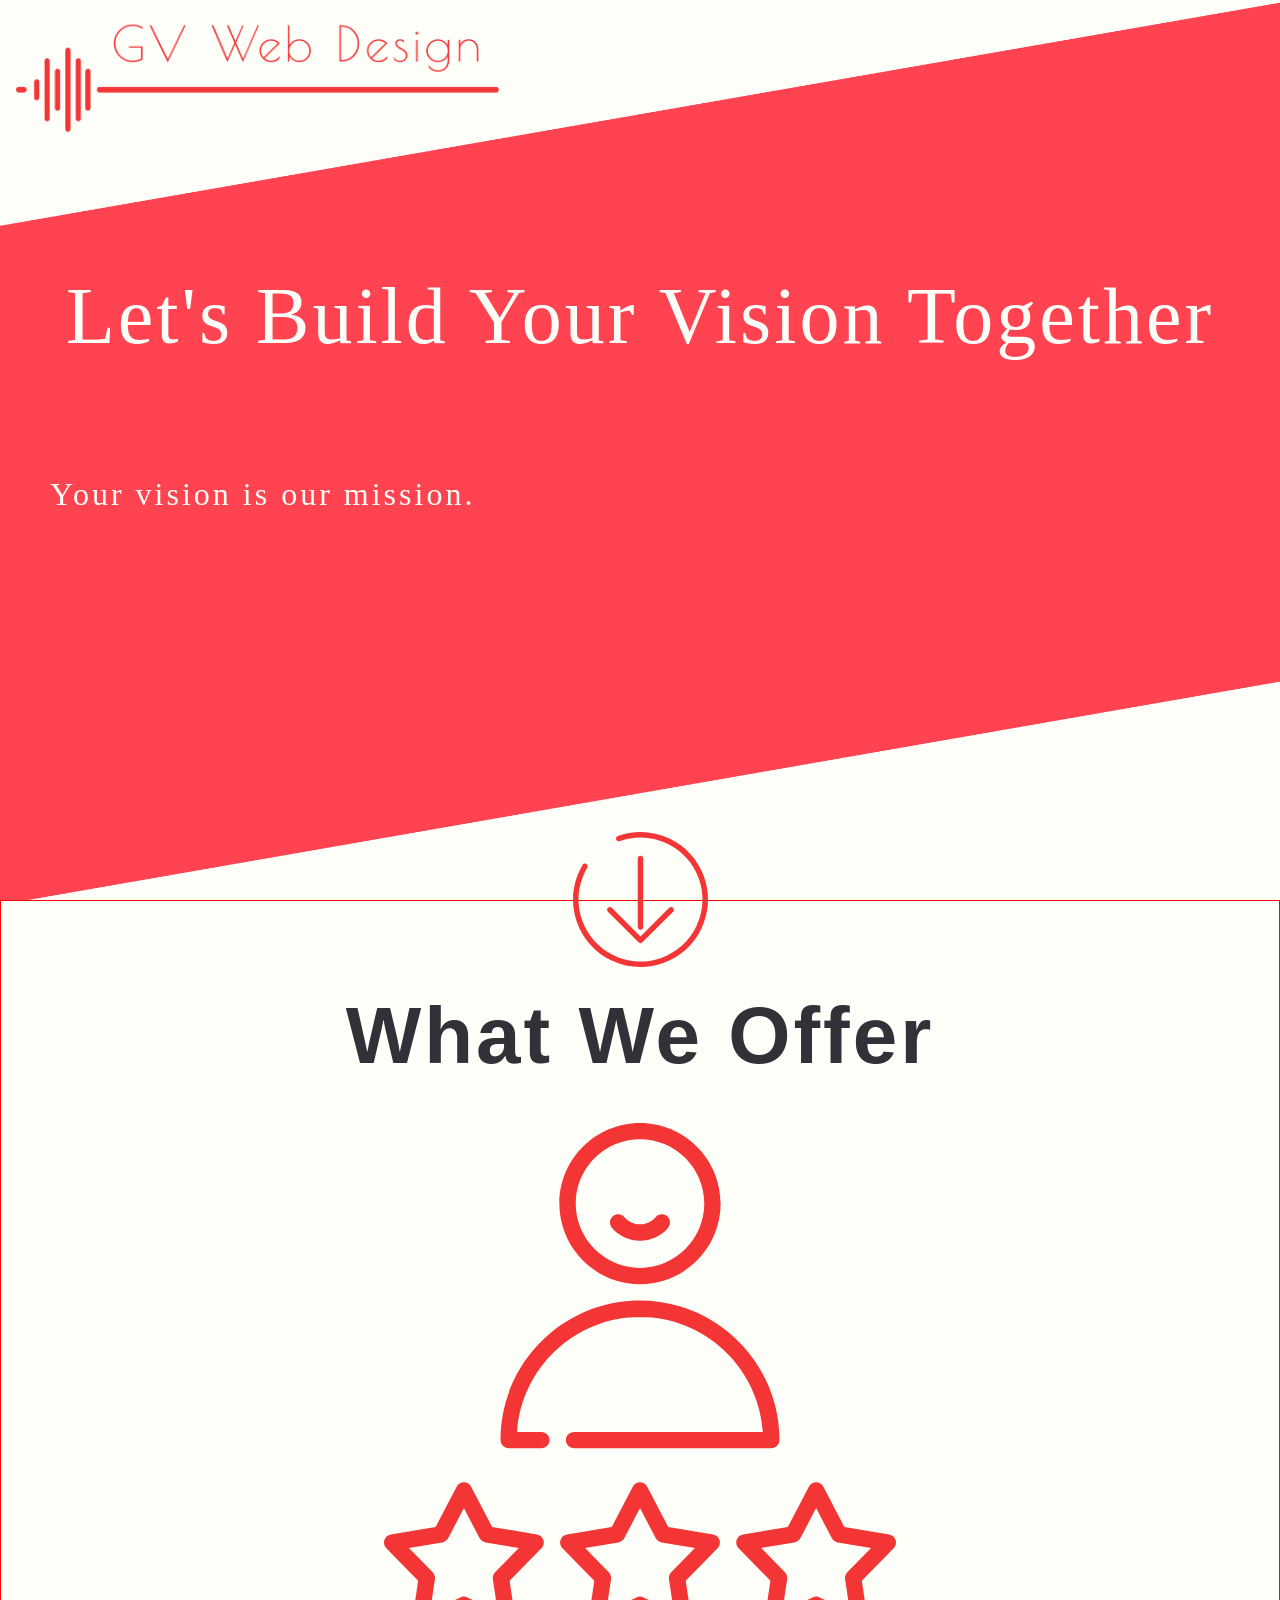
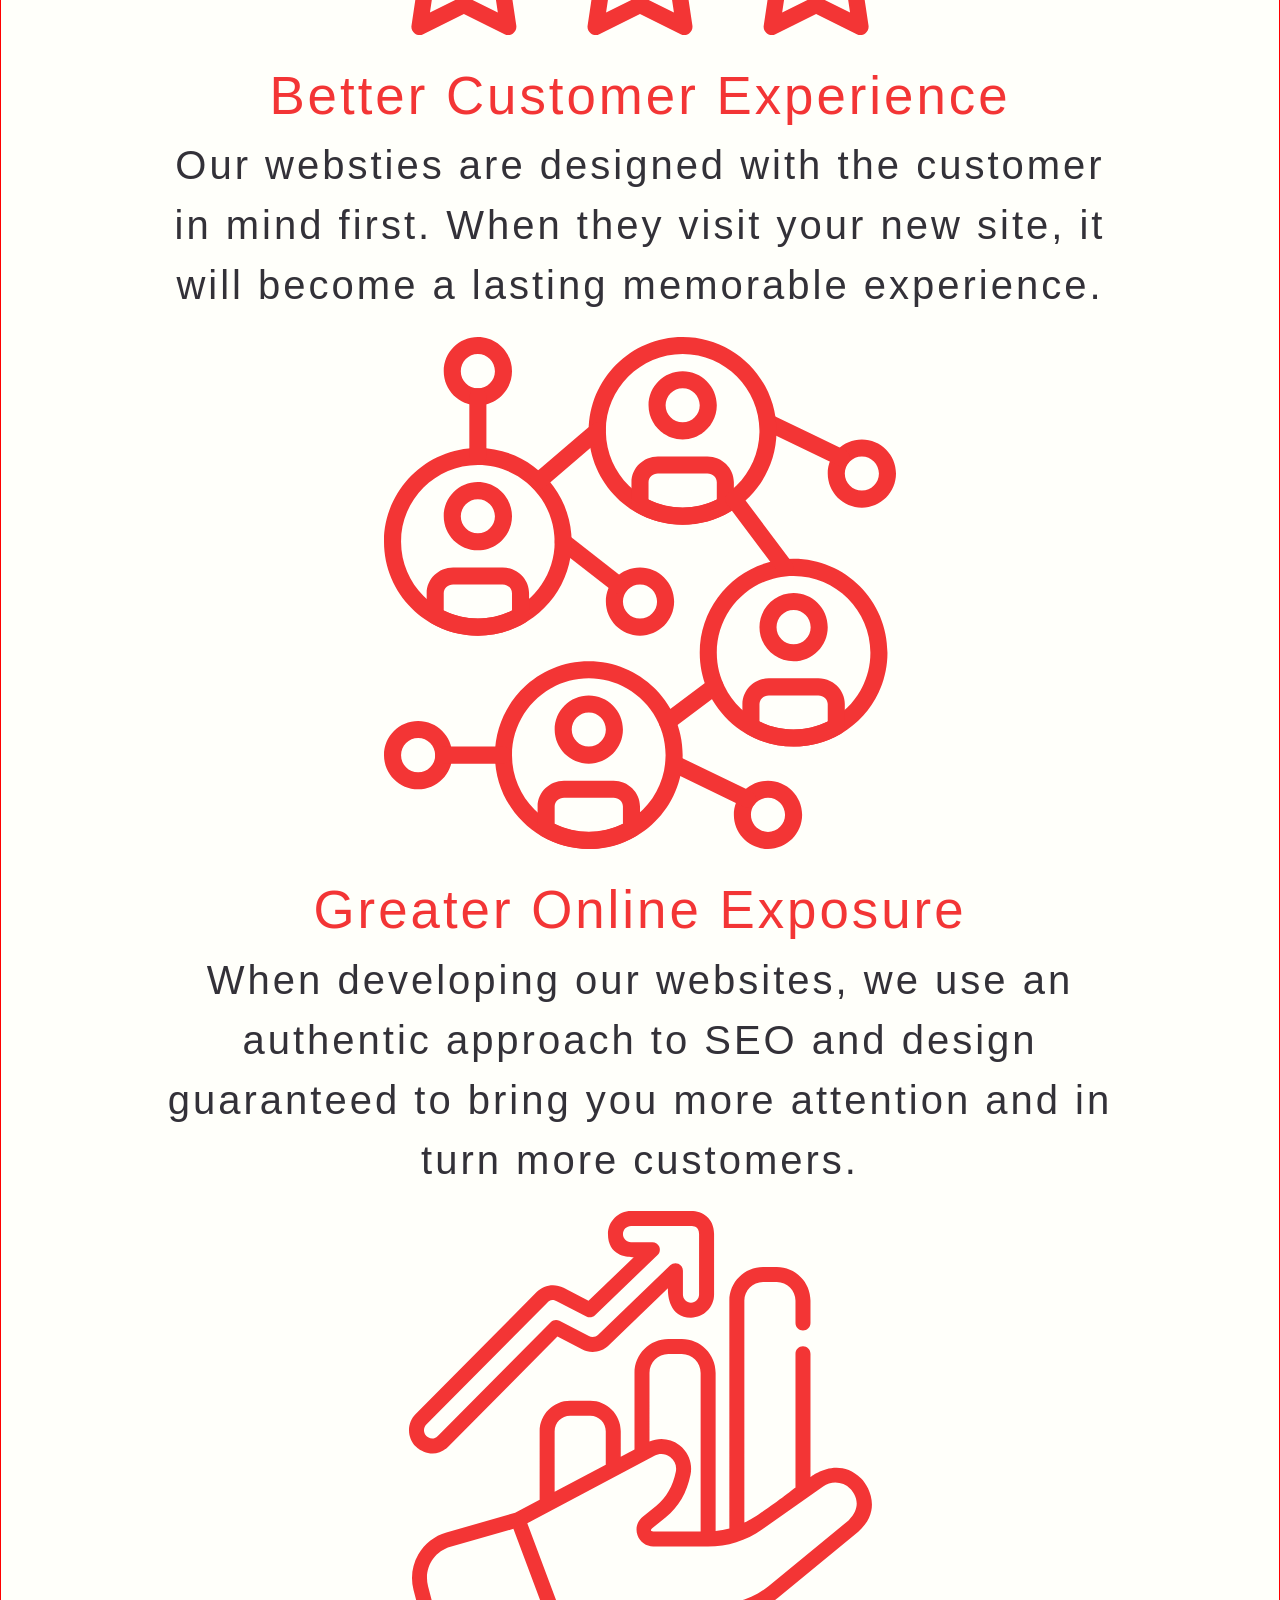
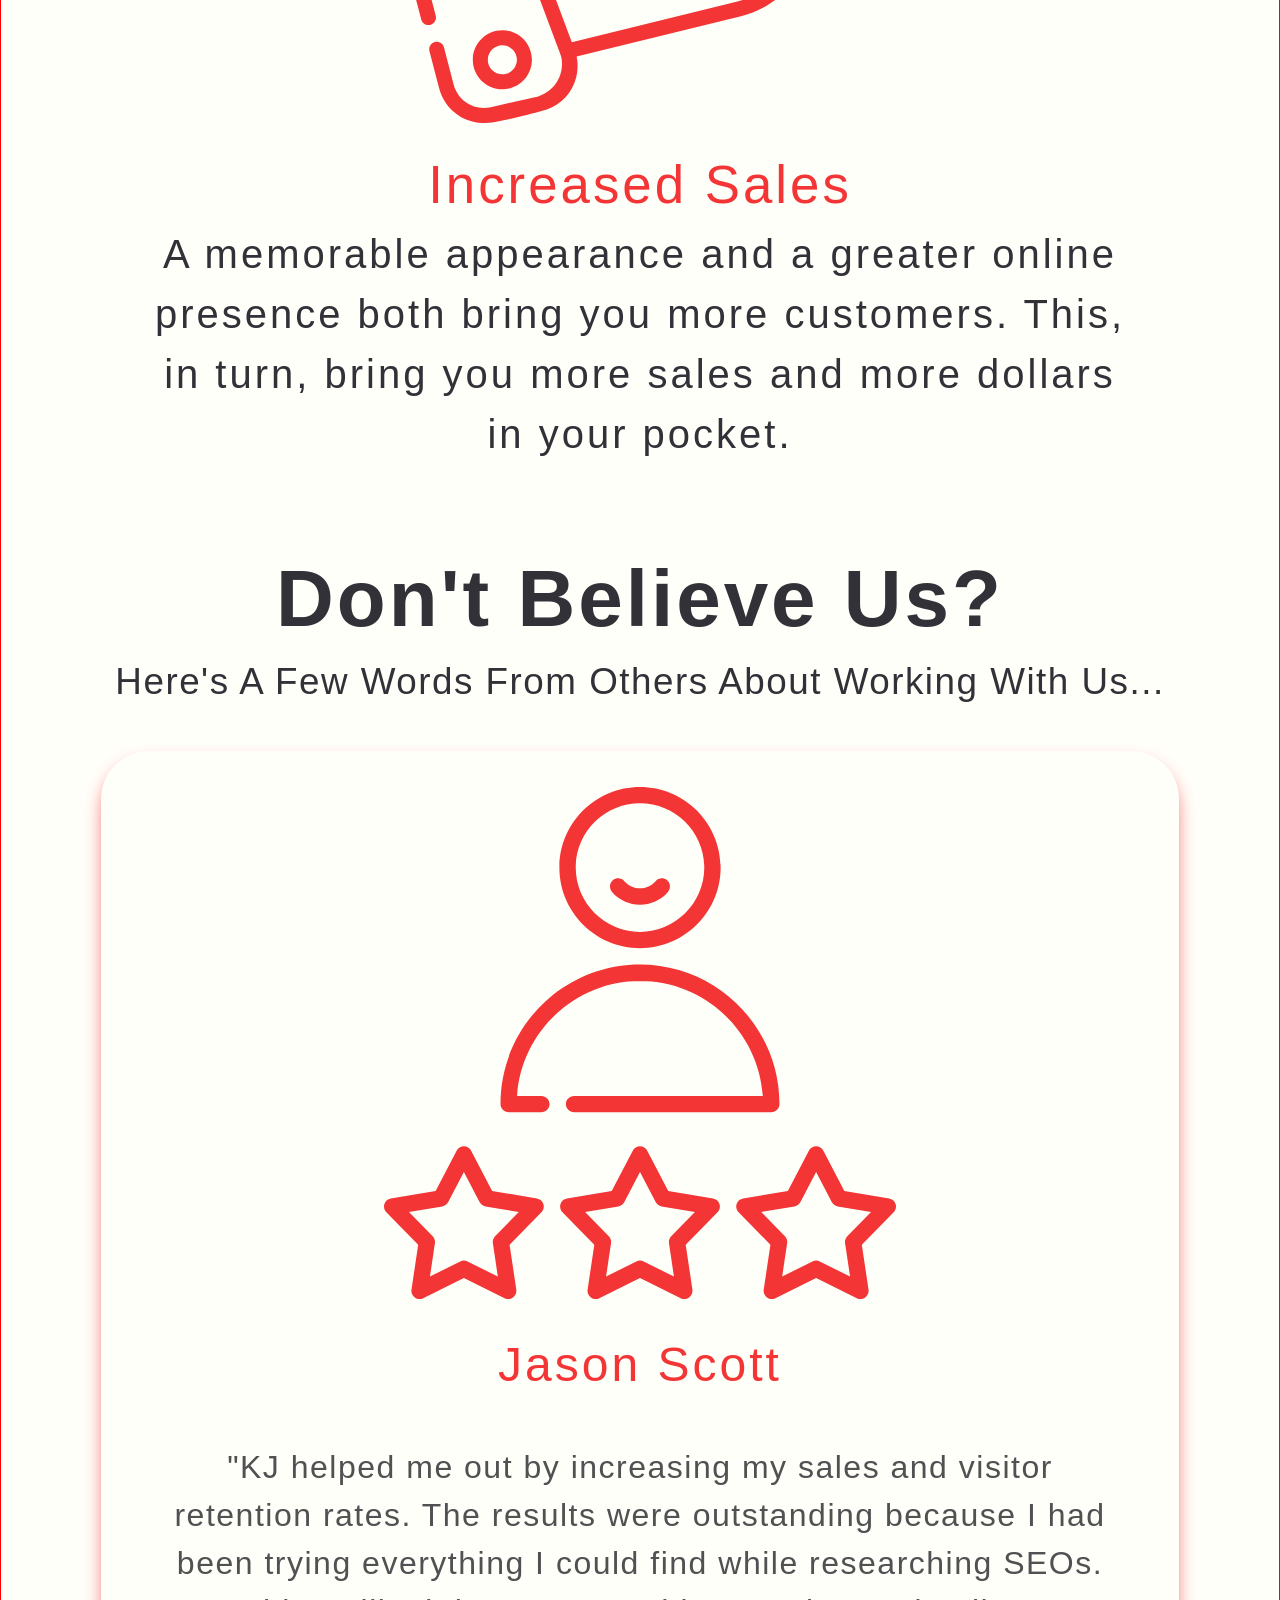
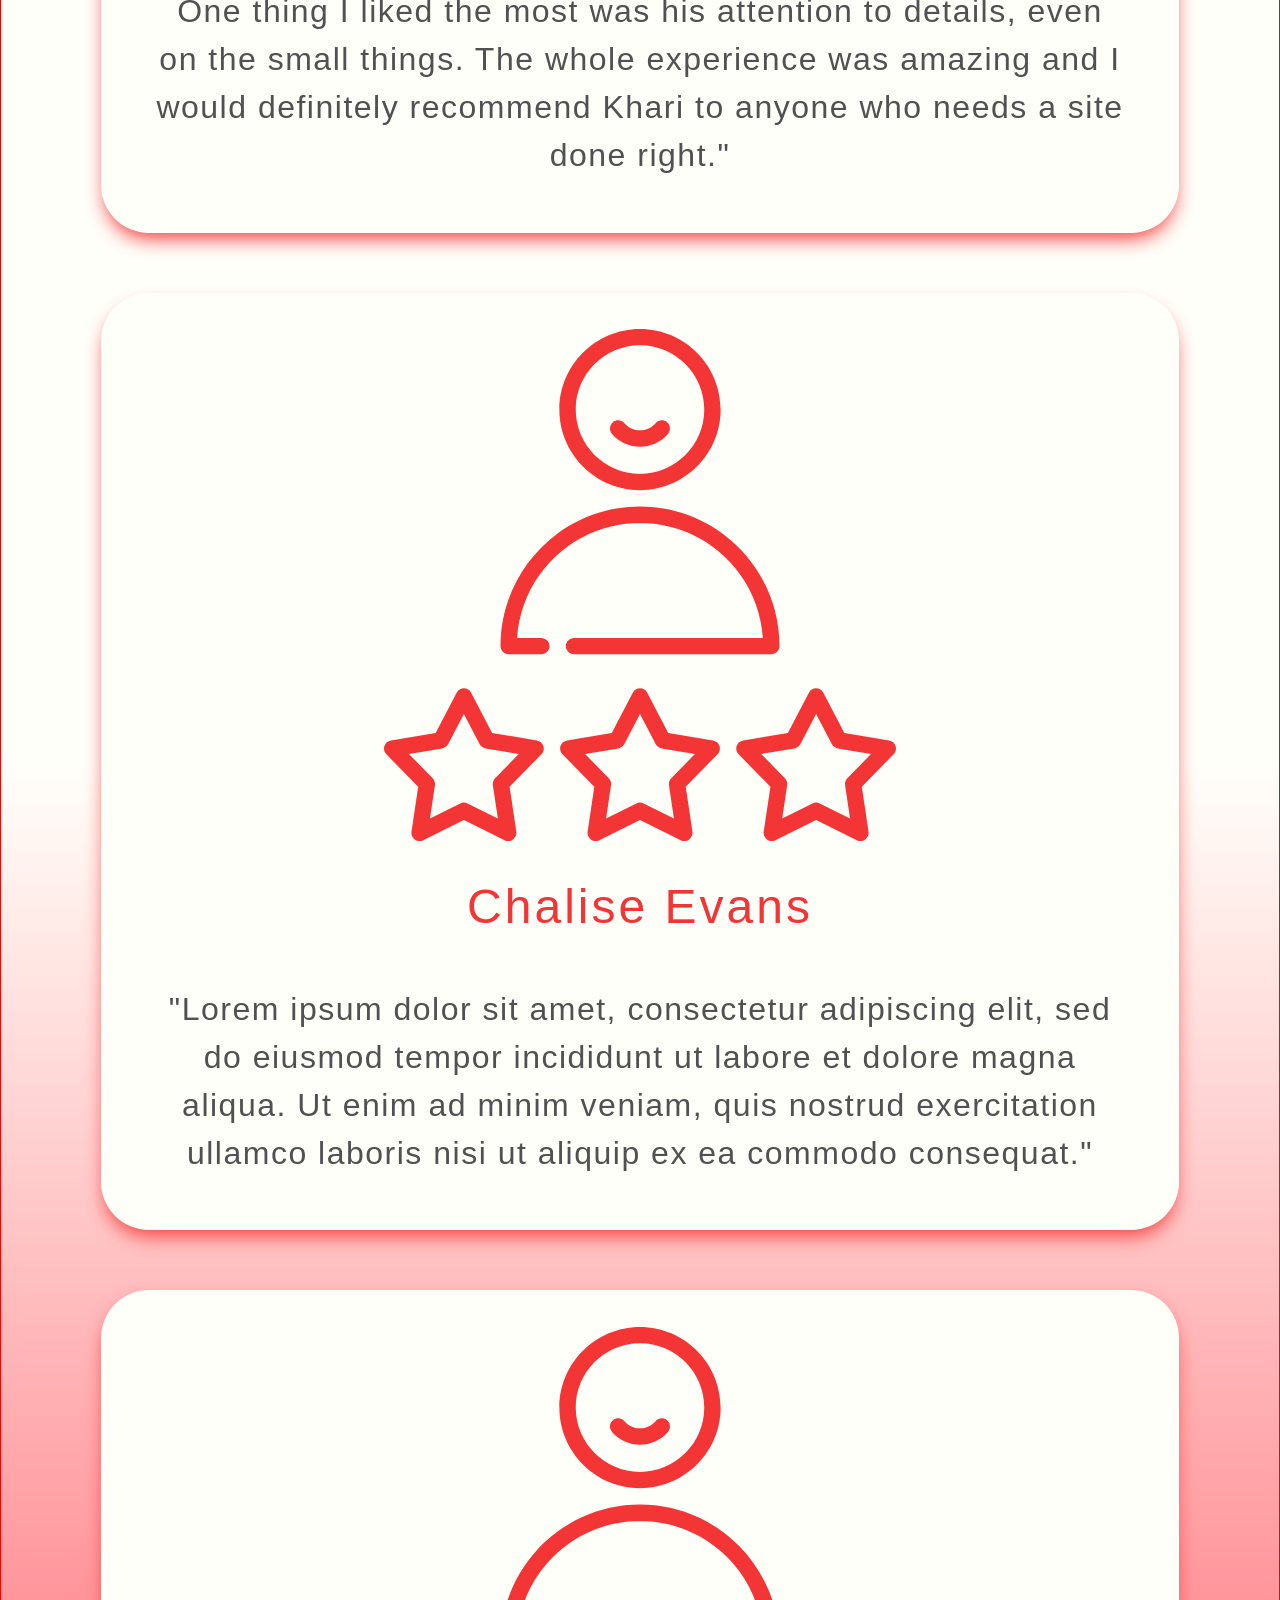
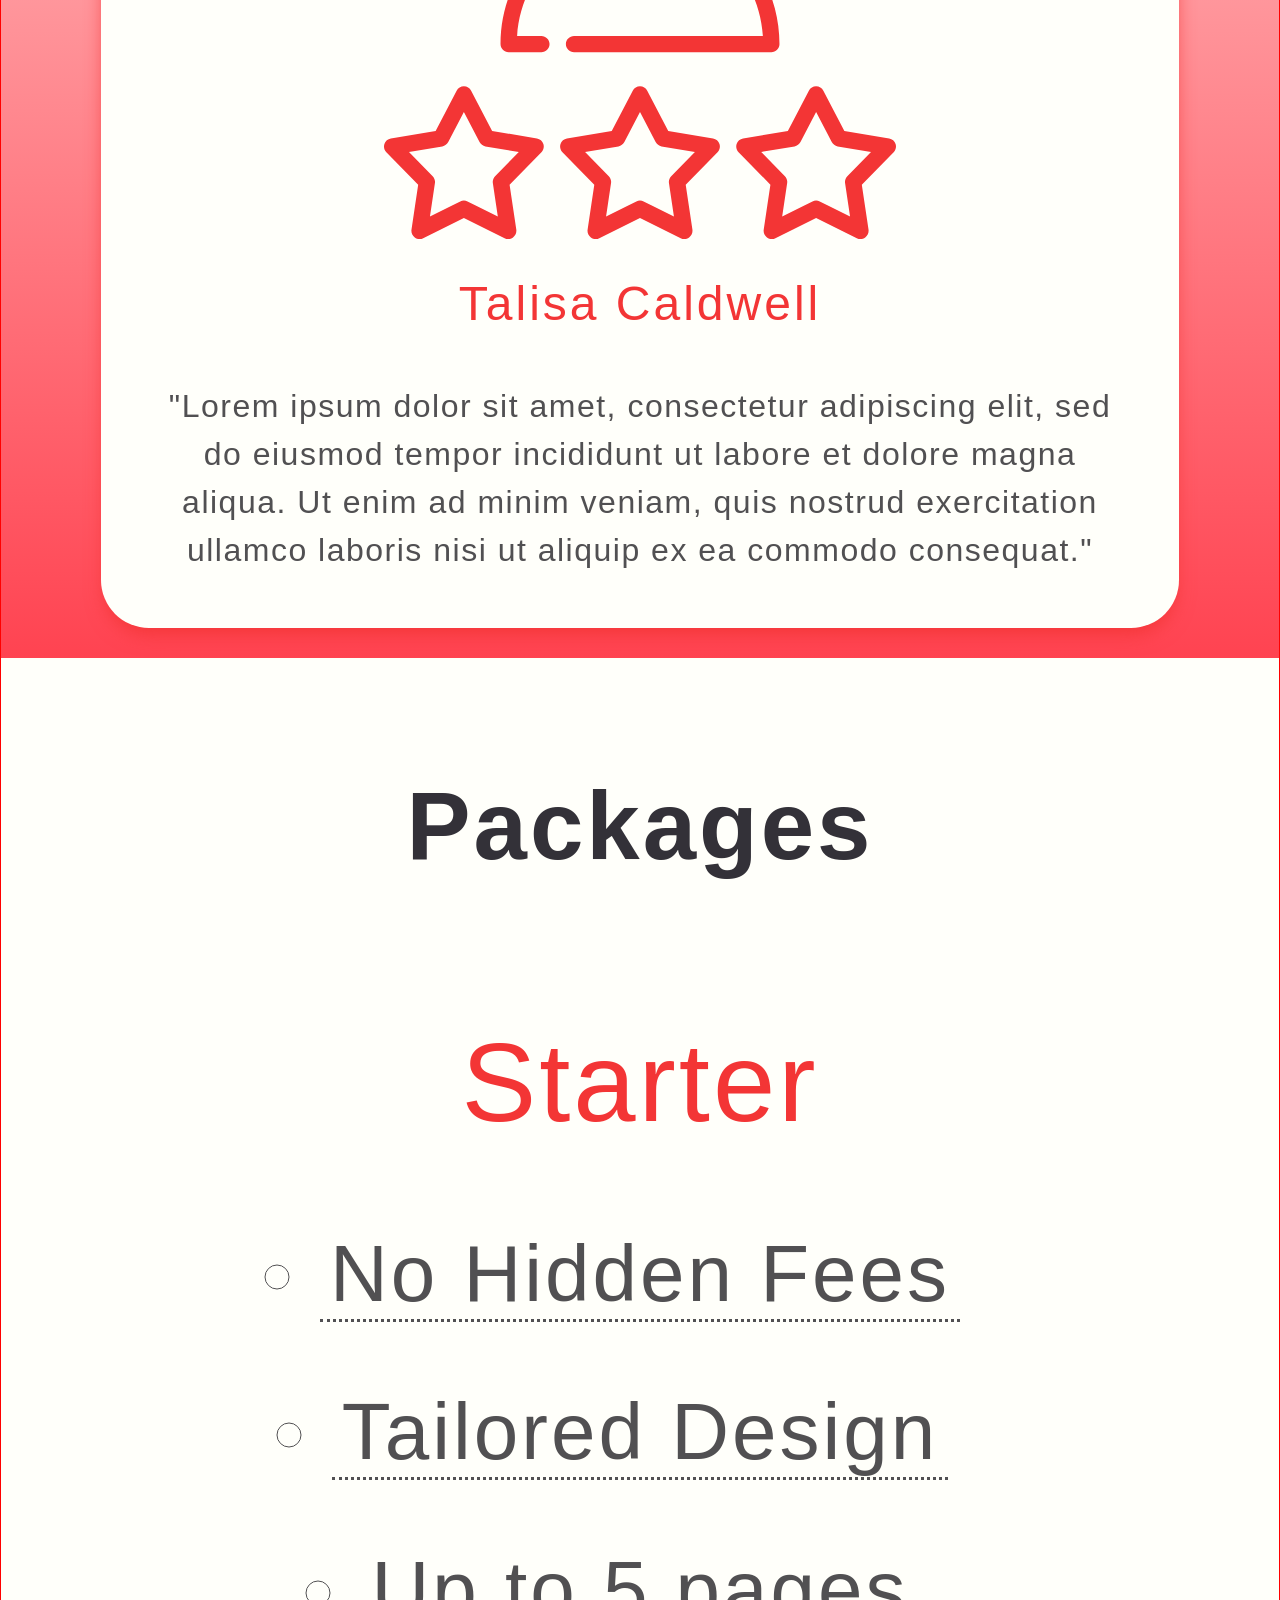
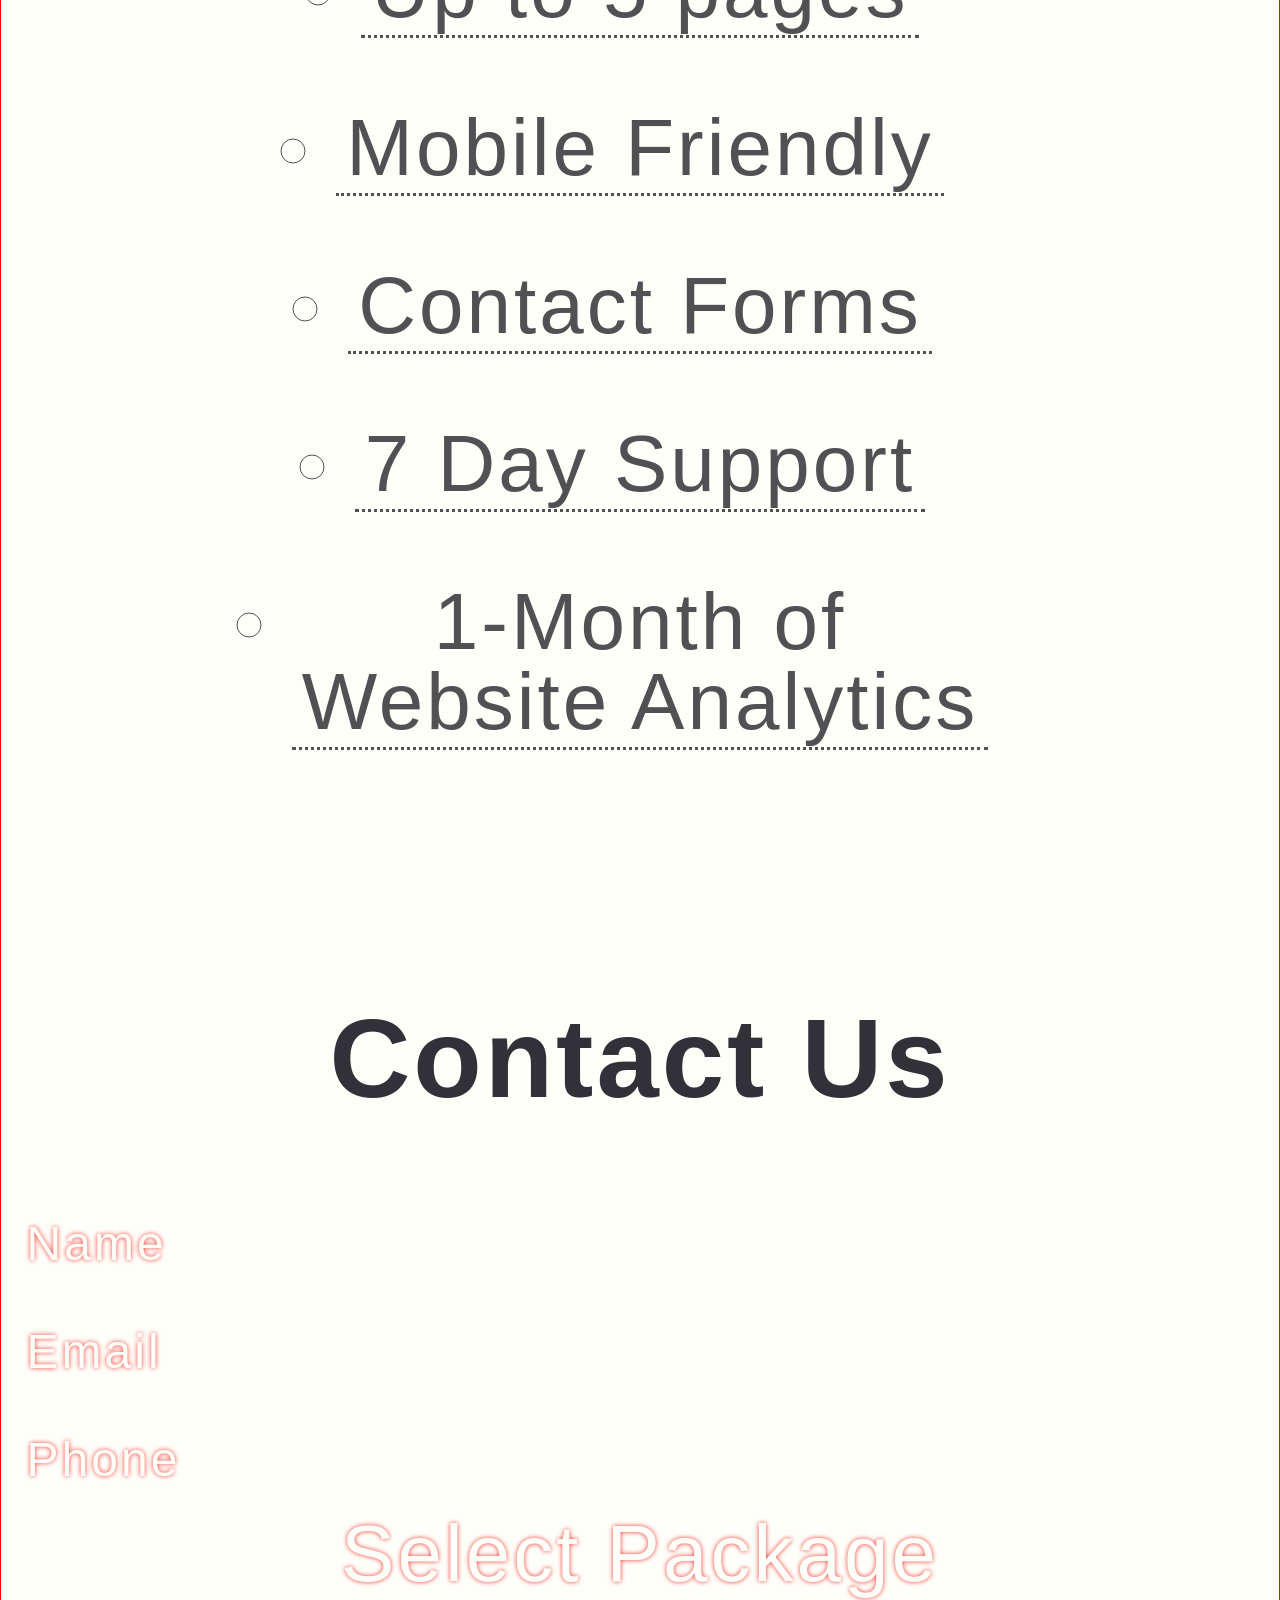
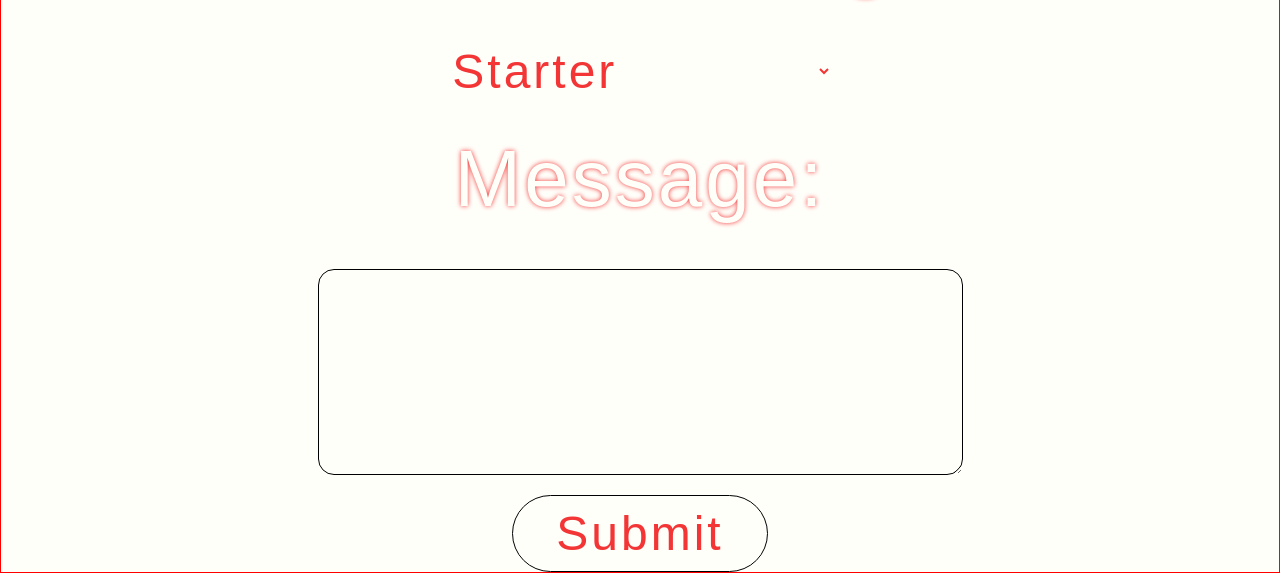
==== index.html @ e4403555 "initial commit" ====
<!DOCTYPE html>
<html lang="en">
<head>
    <meta charset="UTF-8">
    <meta name="viewport" content="width=device-width, initial-scale=1.0">
    <meta http-equiv="X-UA-Compatible" content="ie=edge">
    <title>GV Web Design</title>
    <link href="style/reset.css" rel="stylesheet">
    <link href="style/style.css" rel="stylesheet">
    <link href="style/media.css" rel="stylesheet">
</head>
<body>
    

    <header>
        <div id="banner">
            <img id="logo" src="img/logo_transparent.png">
            <h1 class="typewriter header">Let's Build Your Vision Together</h1>
            <p class="tagline">Your vision is our mission.</p>
            <img class="arrow" src="img/next-page.svg">
        </div>

        
    </header>

    <main>
        <div id="home">
            <h3 class="questions">What We Offer</h3>

            <div class='offers'>
                <p class='title'>Better Customer Experience</p>
                <p class='description'>Our websties are designed with the customer in mind first. 
                    When they visit your new site, it will become a lasting memorable experience.
                </p>
                <img src='img/customer.svg' alt="A better customer experience becomes a mnemorable event" title="customer experience">
            </div>

            <div class='offers'>
                <p class='title'>Greater Online Exposure</p>
                <p class='description'>When developing our websites, we use an authentic approach to SEO and design 
                    guaranteed to bring you more attention and in turn more customers.
                </p>
                <img src='img/network.svg' alt="A better website means a greater online presence allowing you to be found" title="online presence">
            </div>

            <div class='offers'>
                <p class='title'>Increased Sales</p>
                <p class='description'>A memorable appearance and a greater online presence both bring you more customers.
                    This, in turn, bring you more sales and more dollars in your pocket.
                </p>
                <img src='img/sales.svg' alt="better customer experience becomes a mnemorable event" title="customer experience">
            </div>
        </div>

        <div id="testimonials">
            <h3 class="belief">Don't Believe Us?</h3>
            <p class="look">Here's a few words from others about working with us...</p>

            <div class='testimonial'>
                <p class='name'>Jason Scott</p>
                <blockquote cite ="GVTalent.com">
                    "KJ helped me out by increasing my sales and visitor retention rates. 
                    The results were outstanding because I had been trying everything I could find while researching SEOs. 
                    One thing I liked the most was his attention to details, even on the small things. 
                    The whole experience was amazing and I would definitely recommend Khari to anyone who needs a site done right."
                </blockquote>
                <img src='img/customer.svg' alt="Jason Scott, Owner and CEO of GV Talent" title="customer experience">
            </div>

            <div class='testimonial'>
                <p class='name'>Chalise Evans</p>
                <blockquote cite ="">
                    "Lorem ipsum dolor sit amet, consectetur adipiscing elit, sed do eiusmod tempor incididunt ut 
                    labore et dolore magna aliqua. Ut enim ad minim veniam, quis nostrud exercitation ullamco laboris nisi ut 
                    aliquip ex ea commodo consequat."
                </blockquote>
                <img src='img/customer.svg' alt="Jason Scott, Owner and CEO of GV Talent" title="customer experience">
            </div>

            <div class='testimonial'>
                <p class='name'>Talisa Caldwell</p>
                <blockquote cite ="">
                        "Lorem ipsum dolor sit amet, consectetur adipiscing elit, sed do eiusmod tempor incididunt ut 
                        labore et dolore magna aliqua. Ut enim ad minim veniam, quis nostrud exercitation ullamco laboris nisi ut 
                        aliquip ex ea commodo consequat."
                </blockquote>
                <img src='img/customer.svg' alt="" title="customer experience">
            </div>
        </div>

            <div id="pricing">
                <h3>Packages</h3>
                
                <div id="starter">
                    <p>Starter</p>
                    <ul class='packs'>
                        <li>No Hidden Fees</li>
                        <li>Tailored Design</li>
                        <li>Up to 5 pages</li>
                        <li>Mobile Friendly</li>
                        <li>Contact Forms</li>
                        <li>7 Day Support</li>
                        <li>1-Month of <BR> Website Analytics</li>
                    </ul>
                </div>

                <div id="intermediate">
                    <p>Intermediate</p>
                    <ul class='packs'>
                        <li>Starter +</li>
                        <li>SEO Stup</li>
                        <li>SSL Certificate</li>
                        <li>3 Pop-Up</li>
                        <li>Up to 10 pages</li>
                        <li>Booking Form</li>
                        <li>1-Month Support</li>
                        <li>3-Months of <BR> Website Analytics</li>
                    </ul>
                </div>

                <div id="advanced">
                    <p>Advanced</p>
                    <ul class='packs'>
                        <li>Starter +</li>
                        <li>Intermediate +</li>
                        <li>E-commerse Capabilities</li>
                        <li>Unlimited Pages</li>
                        <li>6-Month Support</li>
                        <li>1 Year of <BR> Website Analytics</li>
                    </ul>
                </div>
            </div>

            <div id="contact">
                <form id='contact-form'>
                    <fieldset>
                        <legend class='contact-info'>Contact Us</legend>
                        <label for='name'>Name</label>
                        <input id ='name' class="input" type='text' name='name'>
                        <label for='email'>Email</label>
                        <input id='email' class="input" type='text' name='email'>
                        <label for='phone'>Phone</label>
                        <input id='phone' class="input" type='text' name='phone'>
                        
                    </fieldset>
                    <label for='packages'>Select Package</label>
                    <select id='packages' name='packages' required>
                        <option value='starter'>Starter</option>
                        <option value='advanced'>Intermediate</option>
                        <option value='advanced'>Advanced</option>
                        <option value='custom'>Custom</option>
                    </select>
                    <label for='message'>Message:</label>
                    <textarea id='message' name='message'></textarea>
                    <button type='submit' value='submit'>Submit</button>
                </form>

            </div>
    </main>

    <footer>

    </footer>
    <script src="js/script.js"></script>
</body>
</html>
---- style/style.css ----
/*Global Styles ---------------*/
* {
    font-family: Arial, Helvetica, sans-serif;
    letter-spacing: 3px;
}

body {
    background-color: #fffffa;
} 

p {
    color: #333138;
}

/*Header Styles ---------------
-------------------------------
*/

#banner {
    height: 100vh;
    background-image: url("../img/background.png");
    background-size: 100vw 100vh;
    background-repeat: no-repeat;
    display: flex;
    flex-direction: column;
}

#logo {
    max-height: 75%;
    max-width: 75%;
    position: relative;
    bottom: 75px;
    right: 20px;
}

h1 {
    color: #fffffa;
    text-align: center;
    font-size: 3rem;
    position: relative;
    bottom: 75px;
}

.tagline {
    text-align: left;
    color: #fffffa;
    font-size: 1.3rem;
    padding: 5% 50px;
    line-height: 1.5;
    position: relative;
    bottom: 30px;
}

.arrow-container{
    justify-self: flex-end;
    margin-top: auto;
}
.arrow {
    max-height: 15%;
    max-width: 15%;
    transform: rotate(90deg);
    margin-top: auto;
    align-self: center;
    margin-bottom: 5px;
}
/*Main Styles -----------------
-------------------------------
*/



/*What We Do ------------------*/
#home {
    margin-top: 75px;
    height: auto;
    display: flex;
    flex-direction: column;
}

h3,
legend {
    text-align: center;
    color: #333138;
    font-weight: 600;
    font-size: 2rem;
    margin-top: 20px;
    margin-bottom: 25px;
}

.offers{
    text-align: center;
    line-height: 1.5;
    display: flex;
    flex-direction: column;
    align-items: center;
    margin: auto;
}

.offers .title {
    font-size: 1.3rem;
    color: #F33535;
}

.offers .description {
    padding: 0 5%;
}


.offers img,
#testimonials img {
    max-height: 50%;
    max-width: 50%;
    order: -1;
    padding: 2%; 
}

/*Testimonial Styles ---------------*/
#testimonials {
    margin-top: 75px;
    display: flex;
    flex-direction: column;
    justify-content: center;
    align-content: center;
    background: linear-gradient(#fffffa 55%, #FF4351 100%);
}

#testimonials .look {
    text-align: center;
    text-transform: capitalize;
    margin-bottom: 20px;
    letter-spacing: 1.5px;
}

.testimonial {
    display: flex;
    flex-direction: column;
    align-items: center;
    background-color: #fffffa;
    margin-bottom: 30px;
    box-shadow: 0px 10px 20px -5px #F33535;
    border-radius: 3rem;
    margin: 15px 5%;
    padding-top: 15px;
}

.testimonial .name {
    margin-top: 20px;
    font-size: 1.3rem;
    color: #F33535;
}

.testimonial blockquote {
    text-align: center;
    padding: 5%;
    line-height: 1.5;
    color: #515052;
    letter-spacing: 1.5px;
}


/*Pricing Styles -----------------*/
#pricing {
    height: auto + 20px;
    display: flex;
    flex-direction: column;
    align-items: center;
    background-image: url(../img/background.png);
    background-position: center;
    background-attachment: fixed;
    background-repeat: no-repeat;
    background-size: cover;
}

#starter,
#intermediate,
#advanced {
    background-color: #fffffa;
    border-radius: 3rem;
    padding: 30px;
}

#pricing p {
    font-size: 3rem;
    color: #F33535;
    text-align: center;
    list-style-position: inside;
}

/* #pricing h3 {
    font-size: 4rem;
} */

#pricing ul {
    display: flex;
    flex-direction: column;
    list-style-type: circle;
}

#pricing li {
    padding: 20px 10px 5px;
    align-self: center;
    border-bottom: 3px dotted #515052;
    color: #515052;
    font-size: 1.7rem;
    text-align: center;
}

#intermediate {
    display: none;
}

#advanced {
    display: none;
}

/*Contact Styles -----------------*/

#contact{
    height: 100vh;
    background-image: url(../img/background.png);
    background-position: center;
    background-attachment: fixed;
    background-repeat: no-repeat;
    background-size: cover;
}

#contact-form {
    height: inherit;
    display: flex;
    border-radius: 3rem;
    flex-direction: column;
    justify-content: center;
    align-items: center;
    padding-top: 75px;
}

#contact-form fieldset{
    display: flex;
    flex-direction: column;
    justify-content: center;
    align-items: center;
    text-align: center;
}

legend {
    margin: 30px auto;
}

label {
    color: #fffffa;
    font-size: 2rem;
    text-shadow: 0px 0px 5px #F33535;
}

.input {
    width: 75%;
    margin: 0 30% 10%;
    background-color: transparent;
    border: none;
    border-bottom: 3px solid #fffffa;
    text-align: center;
    font-size: 1.5rem;
}

#contact-form textarea {
    margin: 20px auto;
    height: 10%;
    width: 75%;
    border-radius: 1rem;
    background-color: #fffffa;
    border: 1px solid #000103;
    color: #F33535;
    text-align: center;
}

#contact-form #packages {
    width: 50%;
    font-size: 1.5rem;
    margin: 10px;
    color: #F33535;
    background-color: #fffffa;
    border: none;
    margin-bottom: 10%;
}

#contact-form button {
    width: 30%;
    border-radius: 3rem;
    background-color: #fffffa;
    color: #F33535;
    border: 1px solid #000103;
    padding: 10px;
    margin-bottom: auto;
}

/*Media Queries ------------------*/
---- style/media.css ----
@media(min-width: 767px) {
    #logo {
        bottom: 200px;
        right: 30px;
    }

    h3,
    legend {
        font-size: 4.5rem;
    }

    .offers {
        margin: auto 100px;
    }
    
    .testimonial{
        margin: 30px 100px;
    }

    #testimonials .look {
        font-size: 2rem;
    }

    #starter,
    #intermediate,
    #advanced {
        padding: 100px;
    }

    #pricing p,
    legend {
        font-size: 5rem;
    }

    #pricing li,
    label {
        font-size: 3rem;
    }
}

@media(min-width: 1279px) {
    * {border: 1px solid red;}

    #logo {
        max-height: 545%;
        max-width: 45%;
        bottom: 200px;
    }

    h1{
        bottom: 300px;
        font-size: 5rem;
    }

    .tagline {
        bottom: 250px;
        font-size: 2rem;
    }

    h3,
    legend {
        font-size: 5rem;
    }

    .offers .title {
        font-size: 3.3rem;
    }

    .offers {
        margin: auto 100px;
        font-size: 2.5rem;
    }
    
    .testimonial{
        margin: 30px 100px;
    }

    #testimonials .look {
        font-size: 2.3rem;
    }

    .testimonial .name {
        font-size: 3rem;
    }

    .testimonial blockquote {
        font-size: 2rem;
    }

    #pricing{
        padding-top: 100px;
        height: auto;
    }
    #pricing h3 {
        font-size: 6rem;
    }

    #starter,
    #intermediate,
    #advanced {
        padding: 10% 15% 10%;
    }

    #pricing p,
    legend {
        font-size: 7rem;
        margin-bottom: 75px;
    }

    #pricing li,
    label {
        margin-bottom: 50px;
        font-size: 5rem;
    }

    #contact {
        height: auto;
    }

    #contact-form fieldset {
        flex-direction: row;
        justify-content: flex-start;
        flex-wrap: wrap;
        flex-basis: 150px;
    }

    fieldset label {
        font-size: 3rem;
        margin: 30px 2%;
    }

    .input {
        padding: 0;
        margin: 0;
    }
    
    #contact-form #packages {
        font-size: 3rem;
        width: 30%;
        margin-top: 0;
        margin-bottom: 40px;
    }

    #contact-form textarea {
        height: 200px;
        width: 50%;
        margin-top: 0;
    }

    #contact-form button {
        width: 20%;
        height: 20%;
        font-size: 3rem;
    }

}
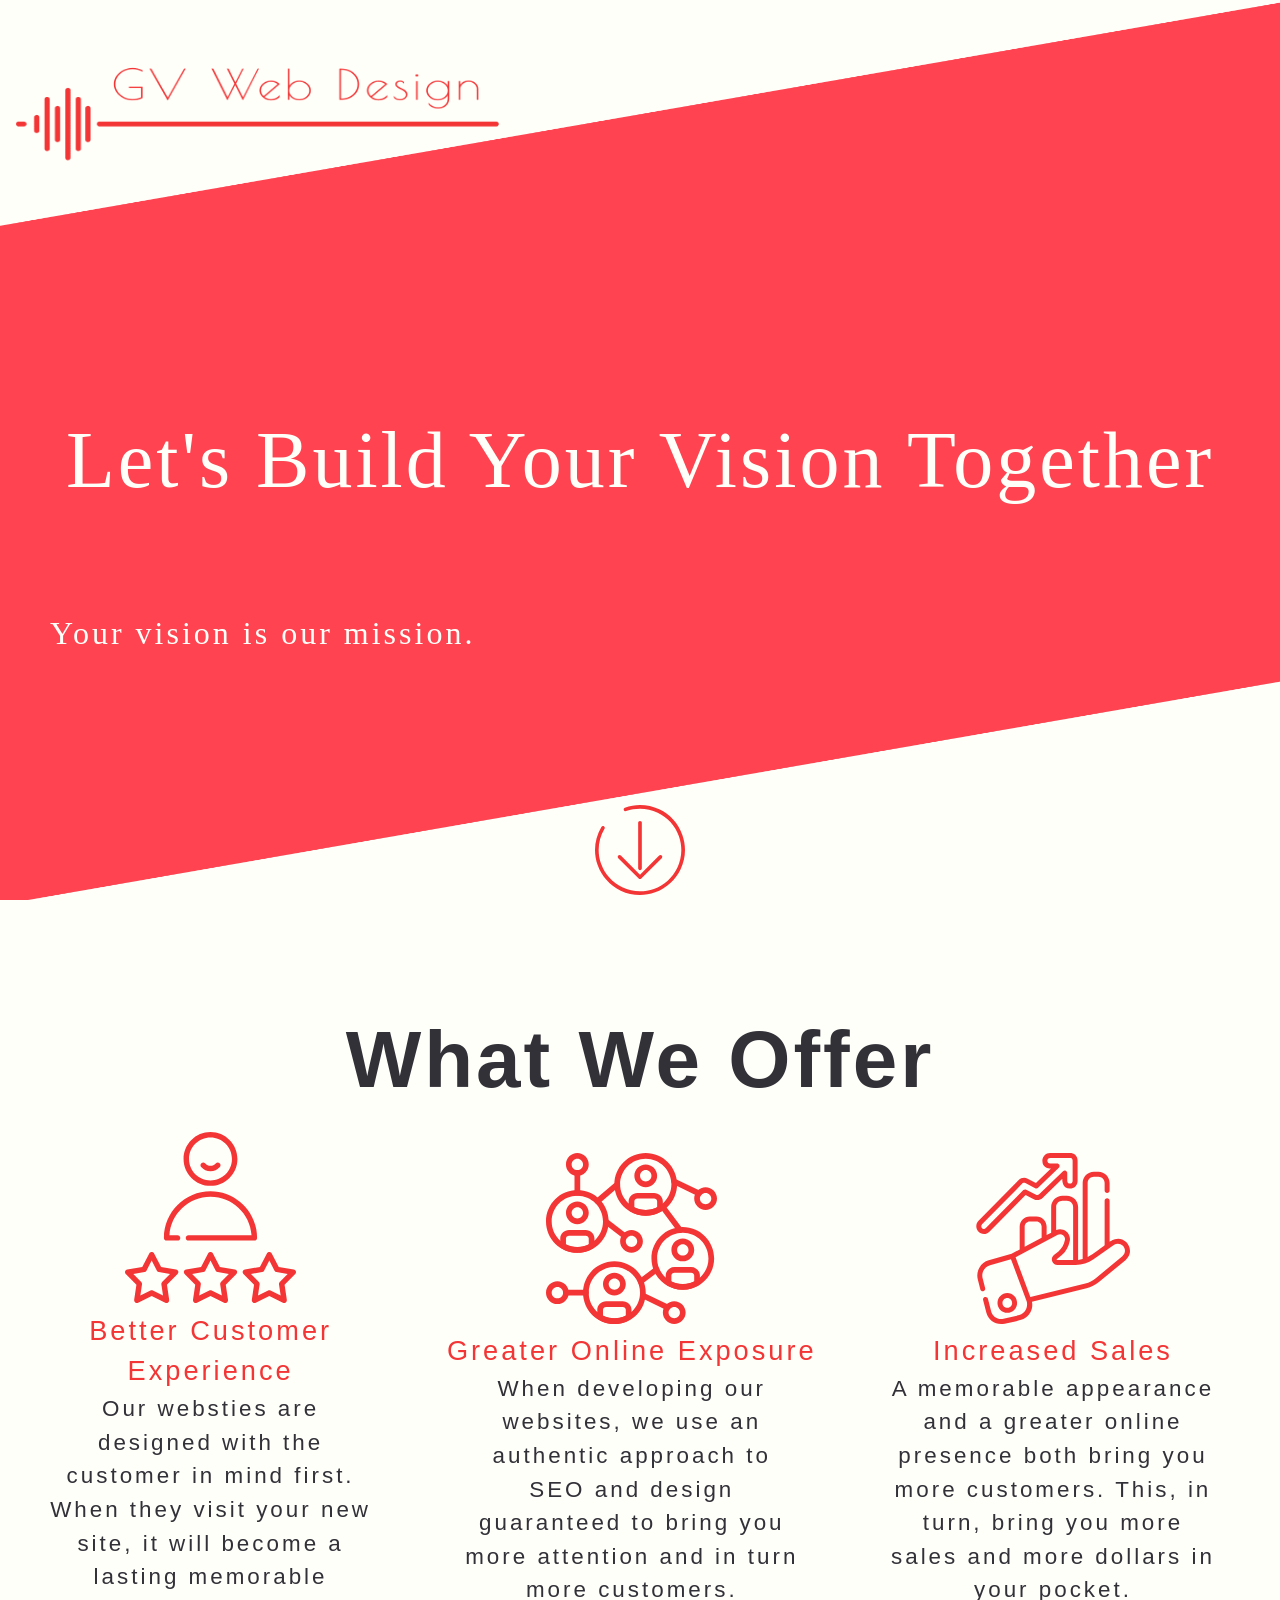
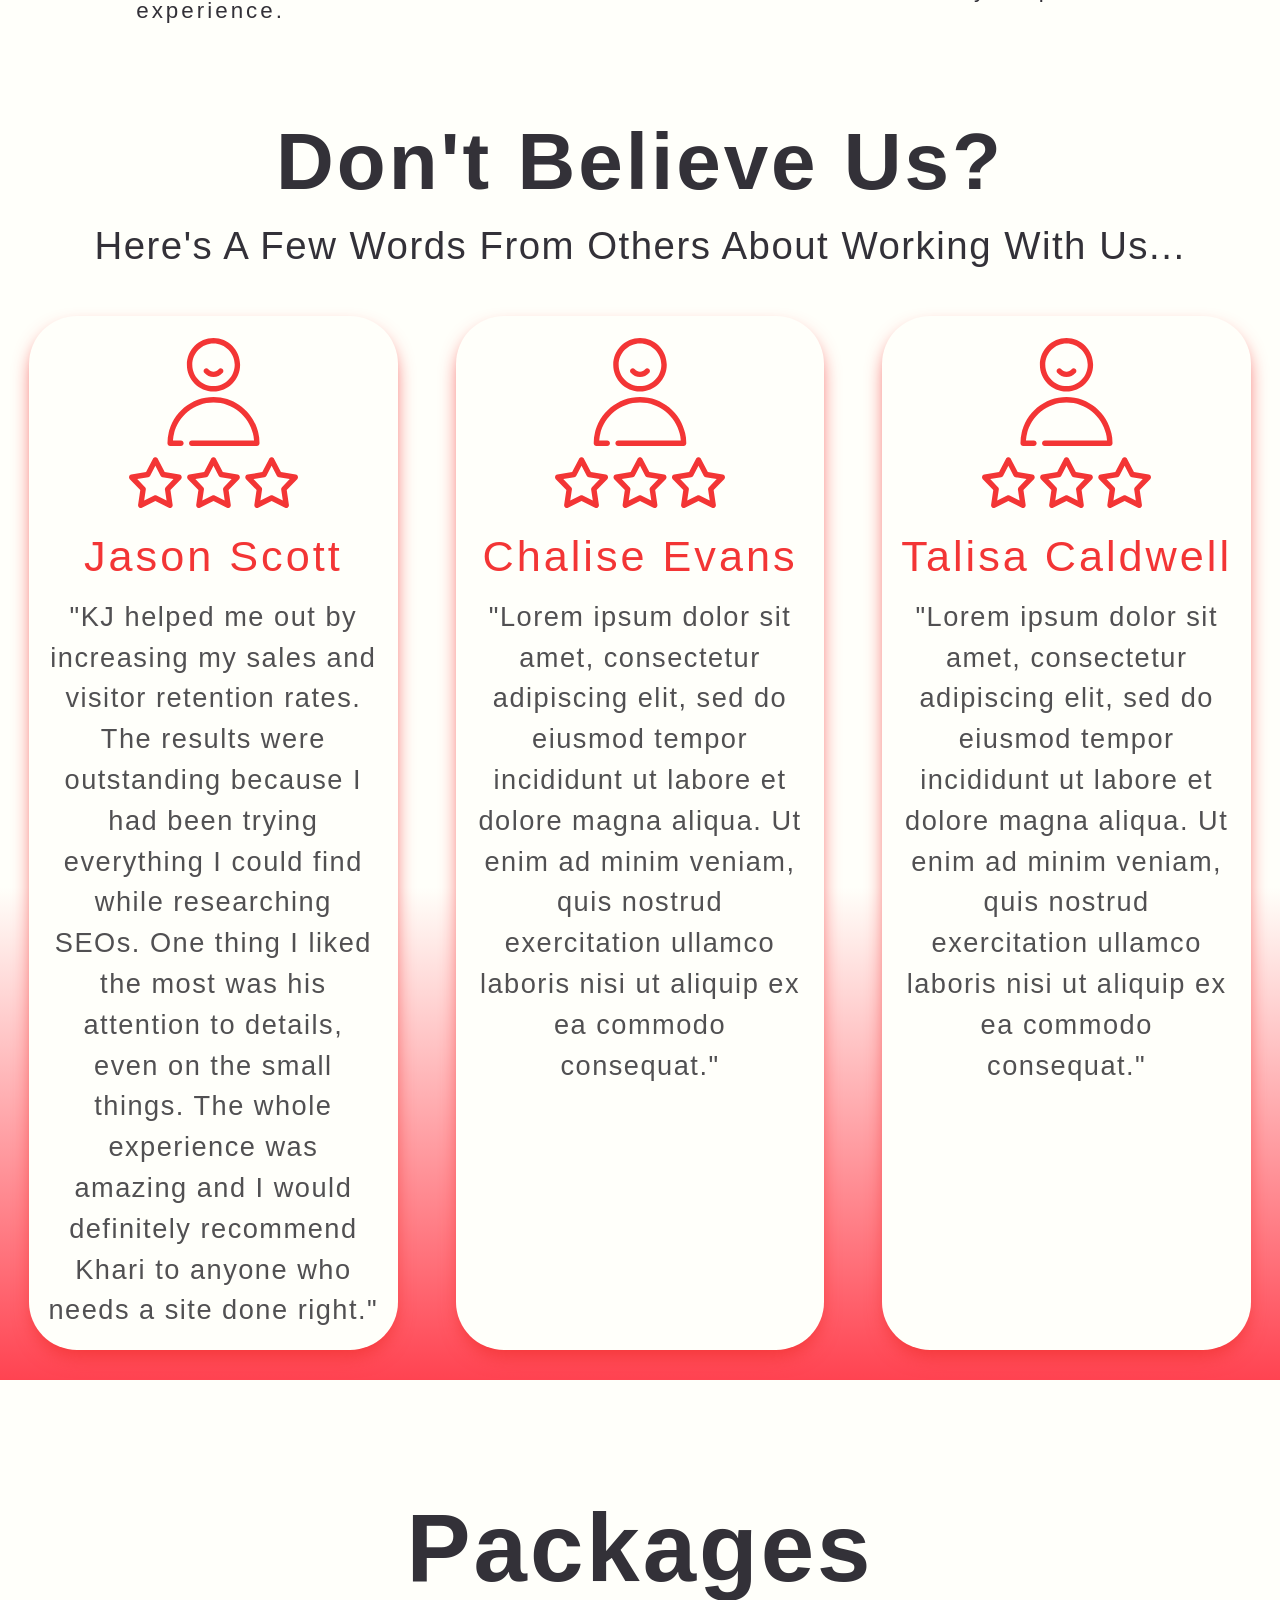
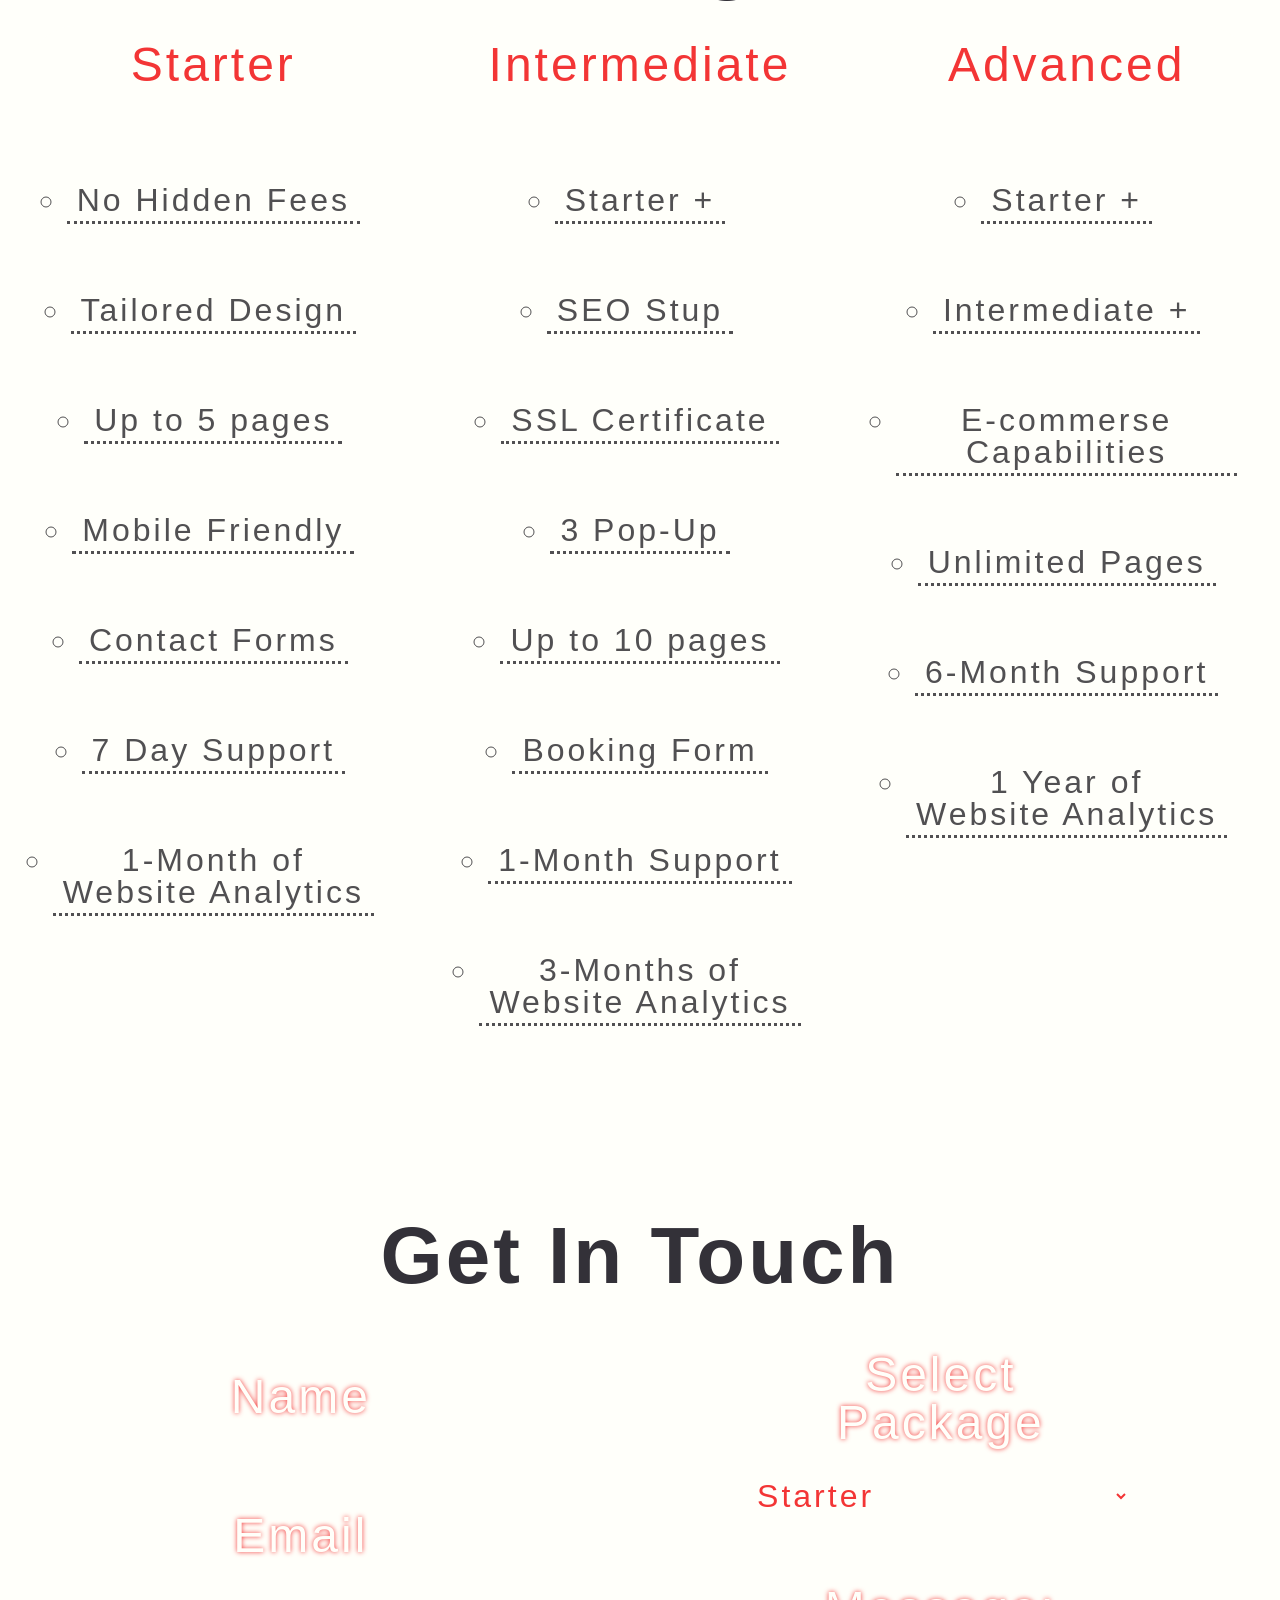
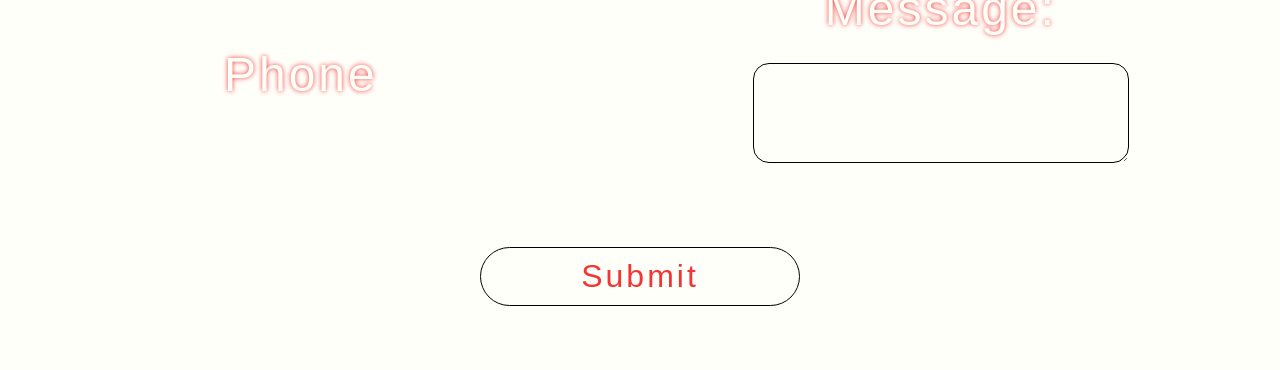
==== commit 836b8262: "Initial Commit" ====
--- a/index.html
+++ b/index.html
@@ -24,9 +24,8 @@
     </header>
 
     <main>
-        <div id="home">
-            <h3 class="questions">What We Offer</h3>
-
+        <h3 class="questions">What We Offer</h3>
+        <div id="offer">
             <div class='offers'>
                 <p class='title'>Better Customer Experience</p>
                 <p class='description'>Our websties are designed with the customer in mind first. 
@@ -52,10 +51,9 @@
             </div>
         </div>
 
+        <h3 class="belief">Don't Believe Us?</h3>
+        <p class="look">Here's a few words from others about working with us...</p>
         <div id="testimonials">
-            <h3 class="belief">Don't Believe Us?</h3>
-            <p class="look">Here's a few words from others about working with us...</p>
-
             <div class='testimonial'>
                 <p class='name'>Jason Scott</p>
                 <blockquote cite ="GVTalent.com">
@@ -88,9 +86,9 @@
             </div>
         </div>
 
+            
             <div id="pricing">
                 <h3>Packages</h3>
-                
                 <div id="starter">
                     <p>Starter</p>
                     <ul class='packs'>
@@ -132,26 +130,29 @@
             </div>
 
             <div id="contact">
+                    <h3 class='contact-info'>Get In Touch</h3>
                 <form id='contact-form'>
                     <fieldset>
-                        <legend class='contact-info'>Contact Us</legend>
                         <label for='name'>Name</label>
                         <input id ='name' class="input" type='text' name='name'>
                         <label for='email'>Email</label>
                         <input id='email' class="input" type='text' name='email'>
                         <label for='phone'>Phone</label>
                         <input id='phone' class="input" type='text' name='phone'>
-                        
                     </fieldset>
-                    <label for='packages'>Select Package</label>
-                    <select id='packages' name='packages' required>
-                        <option value='starter'>Starter</option>
-                        <option value='advanced'>Intermediate</option>
-                        <option value='advanced'>Advanced</option>
-                        <option value='custom'>Custom</option>
-                    </select>
-                    <label for='message'>Message:</label>
-                    <textarea id='message' name='message'></textarea>
+                    
+                    <fieldset>
+                        <label for='packages'>Select Package</label>
+                        <select id='packages' name='packages' required>
+                            <option value='starter'>Starter</option>
+                            <option value='advanced'>Intermediate</option>
+                            <option value='advanced'>Advanced</option>
+                            <option value='custom'>Custom</option>
+                        </select>
+
+                        <label for='message'>Message:</label>
+                        <textarea id='message' name='message'></textarea>
+                    </fieldset>
                     <button type='submit' value='submit'>Submit</button>
                 </form>
 
--- a/style/style.css
+++ b/style/style.css
@@ -2,6 +2,7 @@
 * {
     font-family: Arial, Helvetica, sans-serif;
     letter-spacing: 3px;
+    box-sizing: border-box;
 }
 
 body {
@@ -83,7 +84,7 @@
     color: #333138;
     font-weight: 600;
     font-size: 2rem;
-    margin-top: 20px;
+    padding-top: 20px;
     margin-bottom: 25px;
 }
 
@@ -115,8 +116,12 @@
 }
 
 /*Testimonial Styles ---------------*/
+.belief {
+    margin-top: 75px;
+}
+
 #testimonials {
-    margin-top: 75px;
+    margin-top: 0px;
     display: flex;
     flex-direction: column;
     justify-content: center;
@@ -124,7 +129,7 @@
     background: linear-gradient(#fffffa 55%, #FF4351 100%);
 }
 
-#testimonials .look {
+.look {
     text-align: center;
     text-transform: capitalize;
     margin-bottom: 20px;
@@ -169,6 +174,7 @@
     background-attachment: fixed;
     background-repeat: no-repeat;
     background-size: cover;
+    width: 100%;
 }
 
 #starter,
@@ -264,7 +270,7 @@
 
 #contact-form textarea {
     margin: 20px auto;
-    height: 10%;
+    height: 100%;
     width: 75%;
     border-radius: 1rem;
     background-color: #fffffa;
--- a/style/media.css
+++ b/style/media.css
@@ -39,22 +39,34 @@
 }
 
 @media(min-width: 1279px) {
-    * {border: 1px solid red;}
 
     #logo {
-        max-height: 545%;
+        max-height: 55%;
         max-width: 45%;
-        bottom: 200px;
+        bottom: 125px;
+    }
+
+    #banner .arrow{
+        height: 100%;
+        width: 100%;
     }
 
     h1{
-        bottom: 300px;
         font-size: 5rem;
     }
 
     .tagline {
-        bottom: 250px;
-        font-size: 2rem;
+        font-size: 2rem;
+    }
+    
+    #banner .arrow {
+        max-height: 10%;
+        max-width: 10%;
+        transition: ease-in-out .5s;
+    }
+
+    #banner .arrow:hover{
+        transform: rotate(450deg) scale(1.2);
     }
 
     h3,
@@ -62,17 +74,40 @@
         font-size: 5rem;
     }
 
+    .questions {
+        margin-top: 100px;
+    }
+
     .offers .title {
-        font-size: 3.3rem;
+        font-size: 1.7rem;
+    }
+
+    #offer {
+        display: flex;
+        flex-direction: row;
+        flex-wrap: wrap;
     }
 
     .offers {
-        margin: auto 100px;
-        font-size: 2.5rem;
+        margin: auto 25px;
+        font-size: 1.4rem;
+        width: 29%;
+    }
+
+    #testimonials {
+        display: flex;
+        flex-direction: row;
+        margin-top: 0;
+    }
+
+    .look {
+        text-align: center;
+        font-size: 2.4rem;
     }
     
     .testimonial{
-        margin: 30px 100px;
+        margin: 30px 29px;
+        width: 29%;
     }
 
     #testimonials .look {
@@ -80,48 +115,63 @@
     }
 
     .testimonial .name {
-        font-size: 3rem;
+        font-size: 2.7rem;
     }
 
     .testimonial blockquote {
-        font-size: 2rem;
+        font-size: 1.7rem;
     }
 
     #pricing{
         padding-top: 100px;
         height: auto;
+        display: inline-flex;
+        flex-direction: row;
+        flex-wrap: wrap;
+        justify-content: space-around;
+        align-items: flex-start;
     }
     #pricing h3 {
         font-size: 6rem;
+        flex-basis: 100%;
     }
 
     #starter,
     #intermediate,
     #advanced {
-        padding: 10% 15% 10%;
+        display: inline-block;
+        width: 29%;
+        padding: 15px;
+        margin: 5px;
     }
 
     #pricing p,
     legend {
-        font-size: 7rem;
+        font-size: 3rem;
         margin-bottom: 75px;
     }
 
     #pricing li,
     label {
         margin-bottom: 50px;
-        font-size: 5rem;
+        font-size: 2rem;
     }
 
     #contact {
         height: auto;
-    }
-
-    #contact-form fieldset {
-        flex-direction: row;
-        justify-content: flex-start;
+        padding-top: 100px;
+    }
+
+    #contact-form {
+        padding-top: 0;
+    }
+
+    #contact-form {
+        display: inline-flex;
+        flex-direction: row;
         flex-wrap: wrap;
-        flex-basis: 150px;
+        width: 100%;
+        justify-content: space-around;
     }
 
     fieldset label {
@@ -135,22 +185,29 @@
     }
     
     #contact-form #packages {
-        font-size: 3rem;
-        width: 30%;
+        font-size: 2rem;
+        width: 100%;
         margin-top: 0;
         margin-bottom: 40px;
     }
 
     #contact-form textarea {
-        height: 200px;
-        width: 50%;
+        height: 100px;
+        width: 100%;
         margin-top: 0;
     }
 
     #contact-form button {
-        width: 20%;
         height: 20%;
-        font-size: 3rem;
-    }
-
+        font-size: 2rem;
+        flex-basis: 25%;
+        margin: 5% 30%;
+    }
+
+}
+
+@media(min-width: 1919px) {
+    #logo {
+        bottom: 150px;
+    }
 }
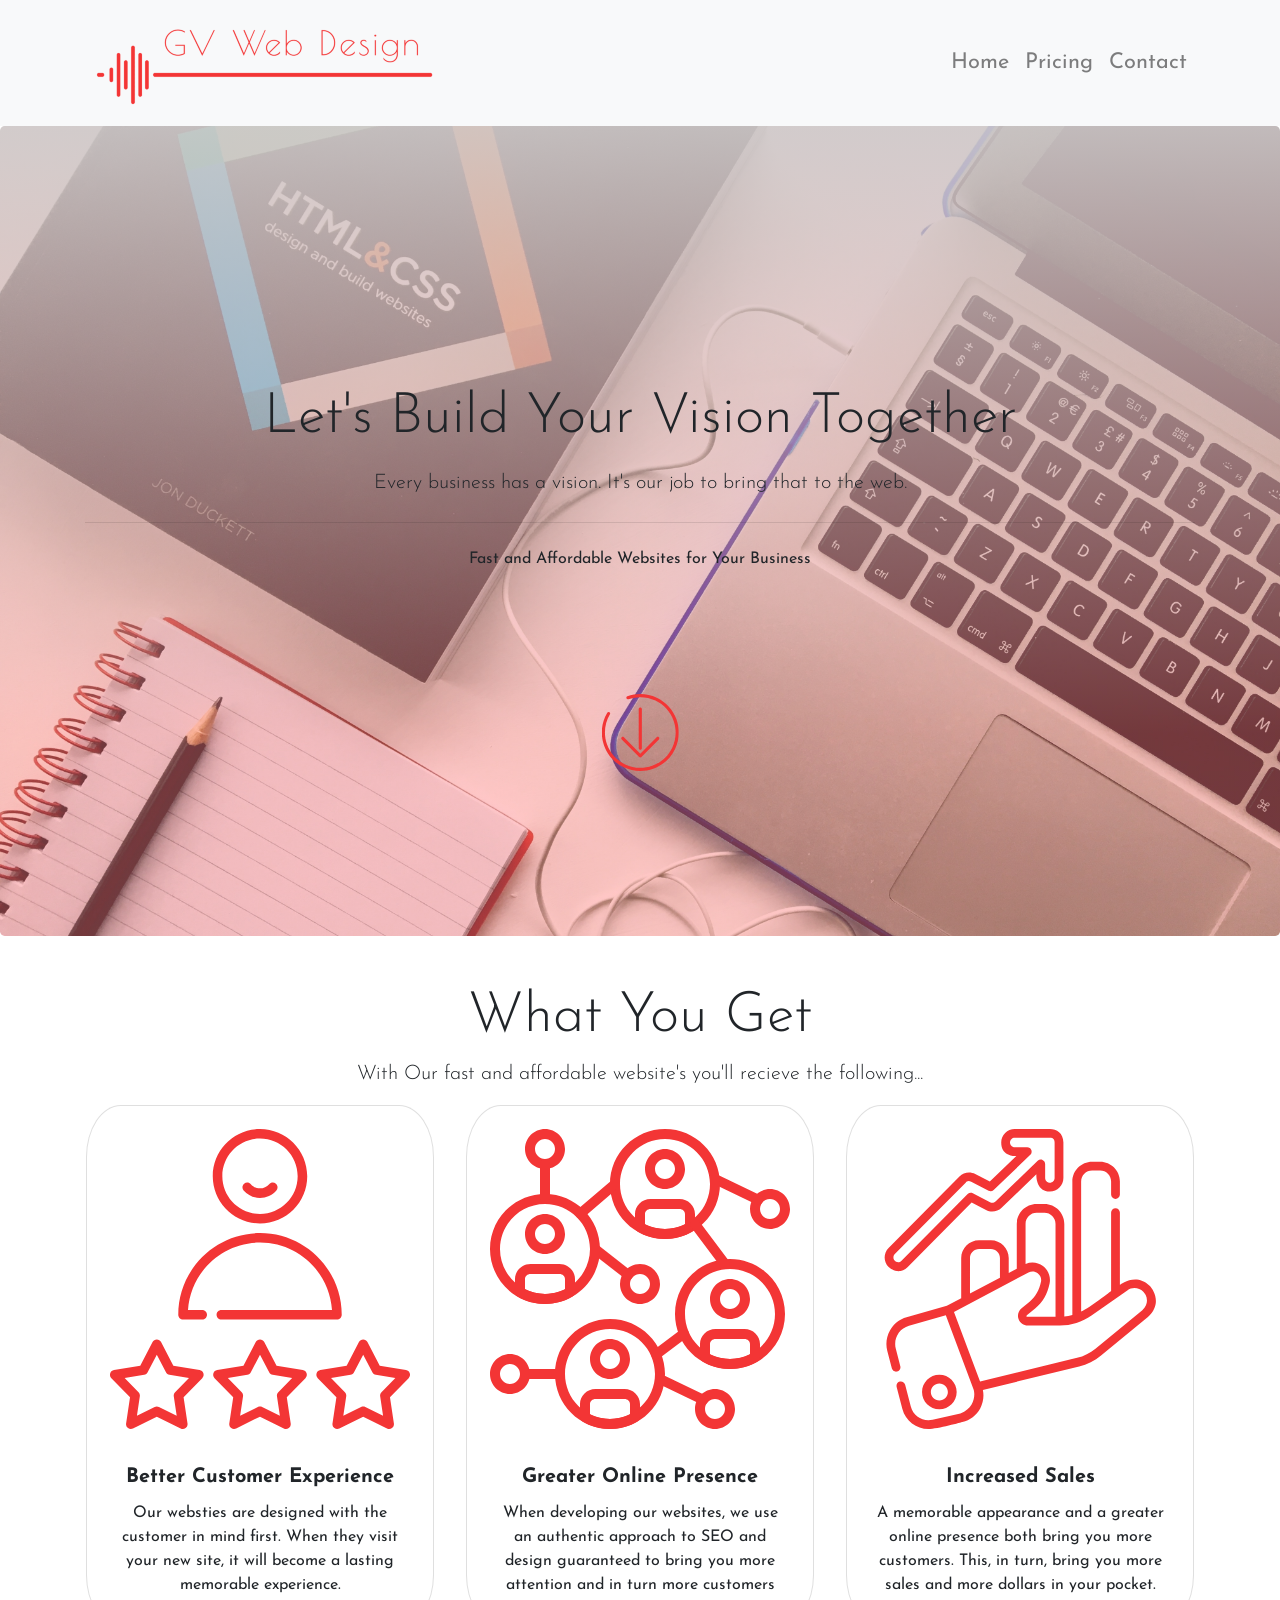
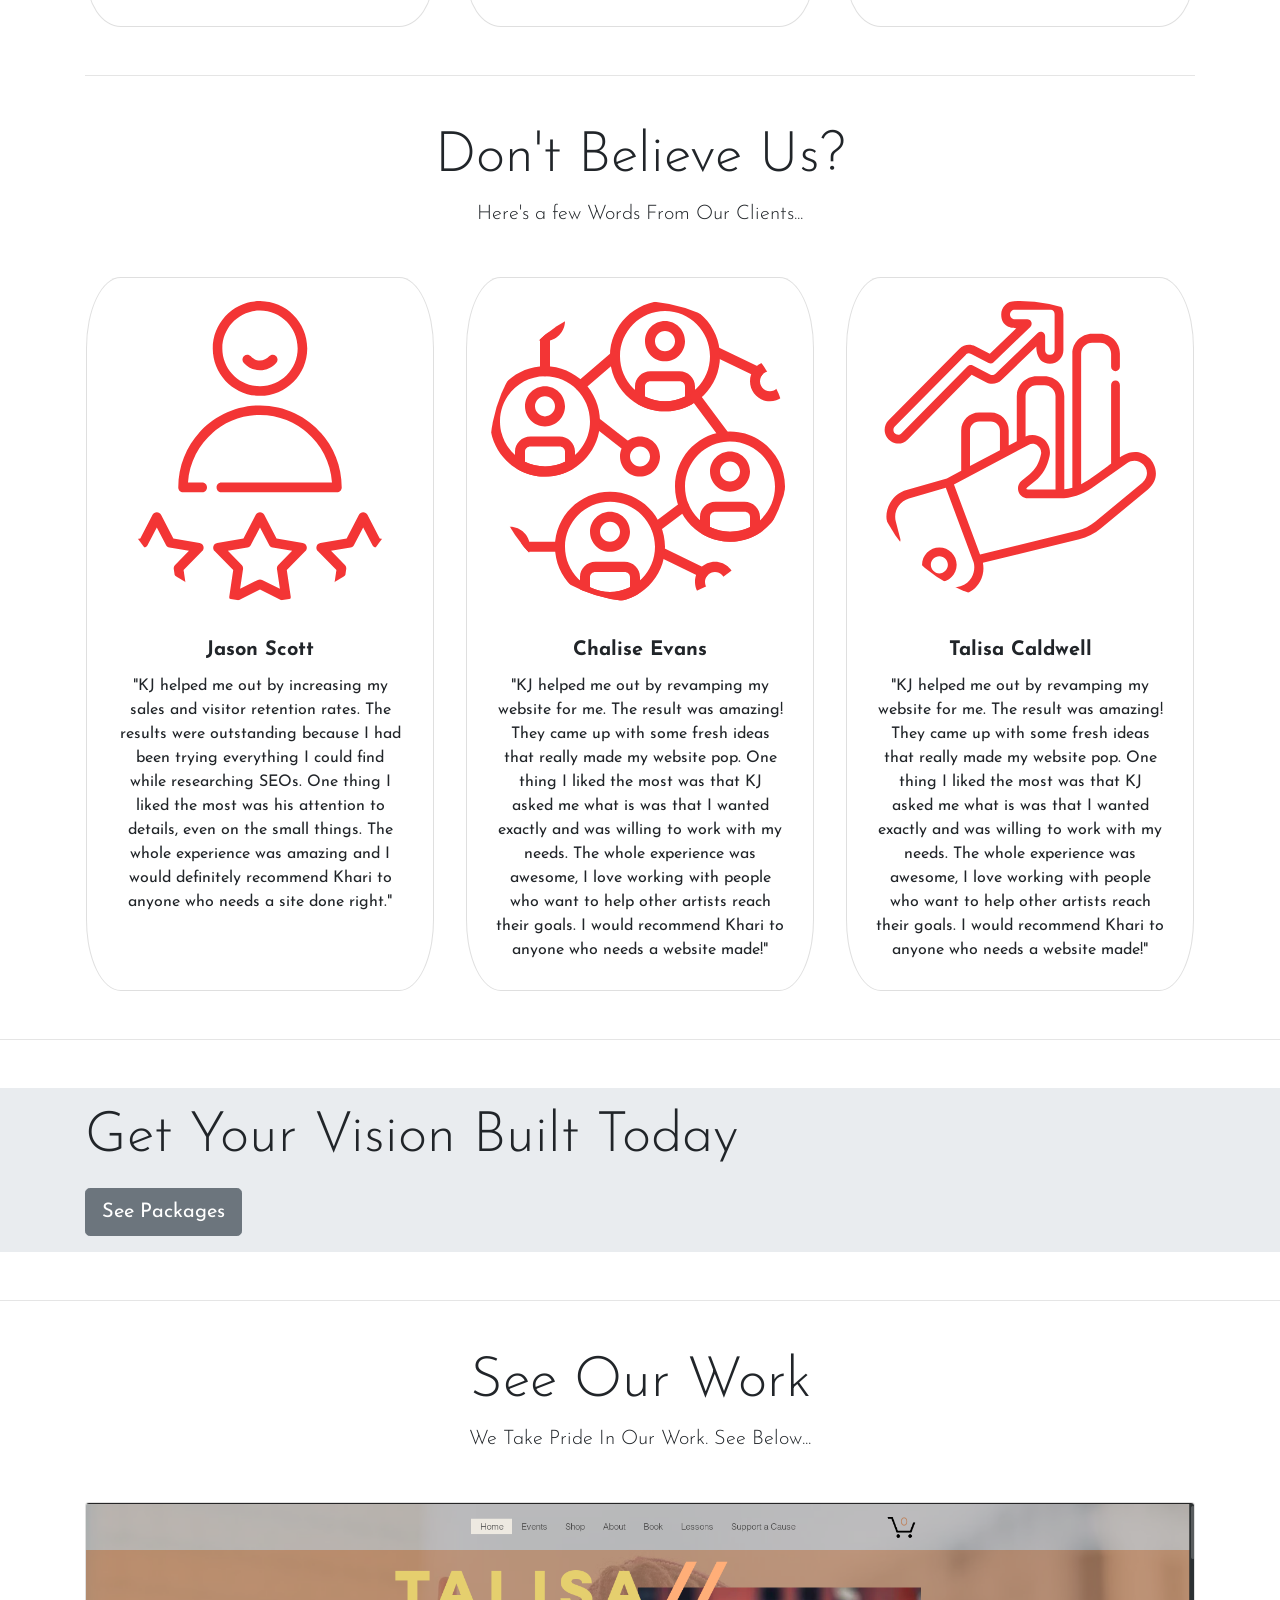
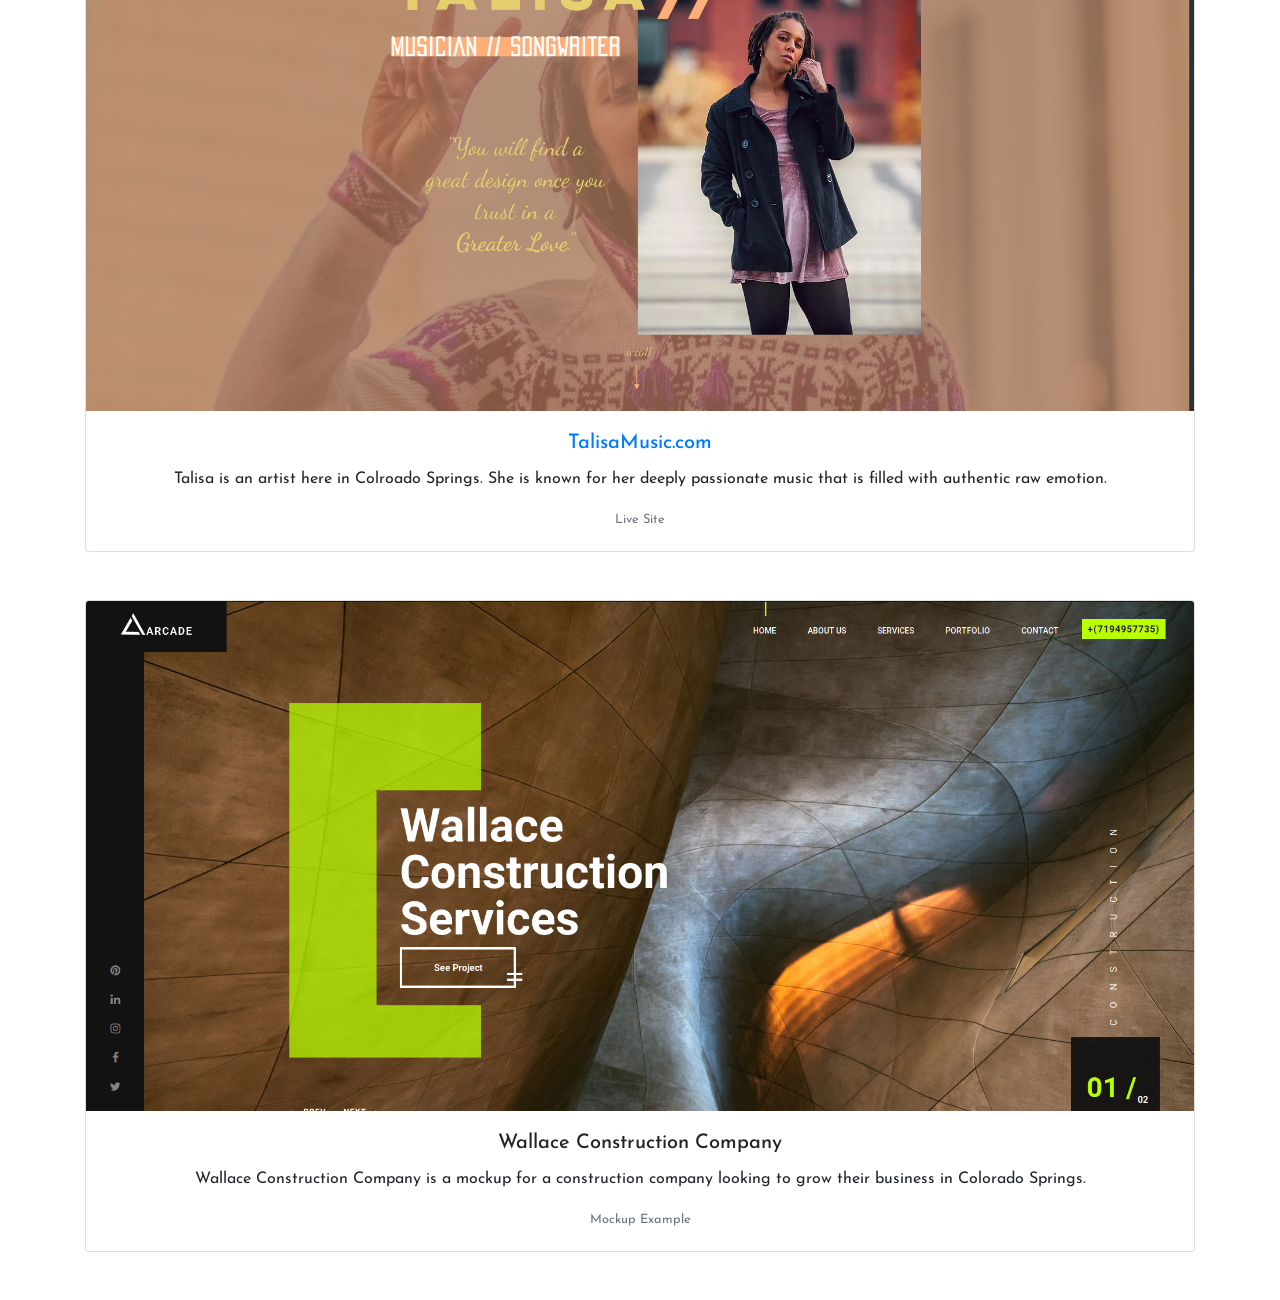
==== commit 80610624: "almost finish home page" ====
--- a/index.html
+++ b/index.html
@@ -5,163 +5,164 @@
     <meta name="viewport" content="width=device-width, initial-scale=1.0">
     <meta http-equiv="X-UA-Compatible" content="ie=edge">
     <title>GV Web Design</title>
-    <link href="style/reset.css" rel="stylesheet">
-    <link href="style/style.css" rel="stylesheet">
-    <link href="style/media.css" rel="stylesheet">
+    <link href="https://fonts.googleapis.com/css?family=Josefin+Sans:400,700i" rel="stylesheet"> 
+    <link rel="stylesheet" href="https://stackpath.bootstrapcdn.com/bootstrap/4.2.1/css/bootstrap.min.css" integrity="sha384-GJzZqFGwb1QTTN6wy59ffF1BuGJpLSa9DkKMp0DgiMDm4iYMj70gZWKYbI706tWS" crossorigin="anonymous">
+    <link rel="stylesheet" href="style/styles.css">
+    <link rel="stylesheet" href="https://use.fontawesome.com/releases/v5.7.1/css/all.css" integrity="sha384-fnmOCqbTlWIlj8LyTjo7mOUStjsKC4pOpQbqyi7RrhN7udi9RwhKkMHpvLbHG9Sr" crossorigin="anonymous">
 </head>
 <body>
-    
-
-    <header>
-        <div id="banner">
-            <img id="logo" src="img/logo_transparent.png">
-            <h1 class="typewriter header">Let's Build Your Vision Together</h1>
-            <p class="tagline">Your vision is our mission.</p>
-            <img class="arrow" src="img/next-page.svg">
-        </div>
-
-        
+   <header>
+        <nav class="navbar navbar-expand-md navbar-light bg-light">
+            <div class="container">
+                <a class="navbar-brand" href="https://kjwebdev.github.io">
+                    <img class="d-inline-block align-top" src="img/logo_transparent.png" alt="GV Web Design"/>
+                </a>
+                <button class="navbar-toggler" type="button" data-toggle="collapse" data-target="#navbarNav" aria-controls="navbarNav" aria-expanded="false" aria-label="Toggle navigation">
+                    <span class="navbar-toggler-icon"></span>
+                </button>
+                <div class="collapse navbar-collapse justify-content-end" id="navbarNav">
+                    <ul class="navbar-nav">
+                        <li class="nav-item">
+                            <a class="nav-link" href="#">Home</a>
+                        <li class="nav-item">
+                            <a class="nav-link" href="#">Pricing</a>
+                        </li>
+                        <li class="nav-item">
+                            <a class="nav-link" href="#">Contact</a>
+                        </li>
+                    </ul>
+                </div>
+            </div>
+        </nav>
     </header>
 
     <main>
-        <h3 class="questions">What We Offer</h3>
-        <div id="offer">
-            <div class='offers'>
-                <p class='title'>Better Customer Experience</p>
-                <p class='description'>Our websties are designed with the customer in mind first. 
-                    When they visit your new site, it will become a lasting memorable experience.
-                </p>
-                <img src='img/customer.svg' alt="A better customer experience becomes a mnemorable event" title="customer experience">
-            </div>
-
-            <div class='offers'>
-                <p class='title'>Greater Online Exposure</p>
-                <p class='description'>When developing our websites, we use an authentic approach to SEO and design 
-                    guaranteed to bring you more attention and in turn more customers.
-                </p>
-                <img src='img/network.svg' alt="A better website means a greater online presence allowing you to be found" title="online presence">
-            </div>
-
-            <div class='offers'>
-                <p class='title'>Increased Sales</p>
-                <p class='description'>A memorable appearance and a greater online presence both bring you more customers.
-                    This, in turn, bring you more sales and more dollars in your pocket.
-                </p>
-                <img src='img/sales.svg' alt="better customer experience becomes a mnemorable event" title="customer experience">
+        <!-- Jumbotron -->
+        <div id="header" class="jumbotron mb-0 vertical-center">
+            <div class="container text-center">
+                <h1 class="display-4 mb-3">Let's Build Your Vision Together</h1>
+                <p class="lead">Every business has a vision. It's our job to bring that to the web.</p>
+                <hr class="my-4">
+                <p>Fast and Affordable Websites for Your Business</p>
+                <div class="lead">
+                    <a class="btn" href="#header" role="button"><img id="continue" src="img/next-page.svg" alt="continue"></a>
+                </div>
             </div>
         </div>
+        <!-- /Jumbotron -->
+        <div class="bg">
+            <div class="container">
+                <!-- What you Get -->
+                <div class="text-center pt-5">
+                    <h2 class="display-4">What You Get</h2>
+                    <p class="lead">With Our fast and affordable website's you'll recieve the following...</p>
+                    <div id="offers" class="row">
+                        <div class="col-lg card mx-3">
+                            <img class="card-img-top" src="img/customer.svg" alt="Better Customer Experience">
+                            <div class="card-body">
+                                <h5 class="card-title">Better Customer Experience</h5>
+                                <p class="card-text">Our websties are designed with the customer in mind first. When they visit your new site, it will become a lasting memorable experience.</p>
+                            </div>
+                        </div>
 
-        <h3 class="belief">Don't Believe Us?</h3>
-        <p class="look">Here's a few words from others about working with us...</p>
-        <div id="testimonials">
-            <div class='testimonial'>
-                <p class='name'>Jason Scott</p>
-                <blockquote cite ="GVTalent.com">
-                    "KJ helped me out by increasing my sales and visitor retention rates. 
-                    The results were outstanding because I had been trying everything I could find while researching SEOs. 
-                    One thing I liked the most was his attention to details, even on the small things. 
-                    The whole experience was amazing and I would definitely recommend Khari to anyone who needs a site done right."
-                </blockquote>
-                <img src='img/customer.svg' alt="Jason Scott, Owner and CEO of GV Talent" title="customer experience">
+                        <div class="col-lg card mx-3">
+                            <img class="card-img-top" src="img/network.svg" alt="Greater Online Presence">
+                            <div class="card-body">
+                                <h5 class="card-title">Greater Online Presence</h5>
+                                <p class="card-text">When developing our websites, we use an authentic approach to SEO and design guaranteed to bring you more attention and in turn more customers</p>
+                            </div>
+                        </div>
+
+                        <div class="col-lg card mx-3">
+                            <img class="card-img-top" src="img/sales.svg" alt="Increased Sales">
+                            <div class="card-body">
+                                <h5 class="card-title">Increased Sales</h5>
+                                <p class="card-text">A memorable appearance and a greater online presence both bring you more customers. This, in turn, bring you more sales and more dollars in your pocket.</p>
+                            </div>
+                        </div>
+                    </div>
+                </div>
+                <!-- What You Get -->
+                <hr class="my-5">
+                <!-- Testimonials -->
+                <div class="text-center">
+                    <h2 class="display-4">Don't Believe Us?</h2>
+                    <p class="lead">Here's a few Words From Our Clients...</p>
+                    <div id="testimonials" class="row mt-5">
+                        <div class="col-lg card mx-3">
+                            <img class="card-img-top rounded-circle" src="img/customer.svg" alt="Better Customer Experience">
+                            <div class="card-body ">
+                                <h5 class="card-title">Jason Scott</h5>
+                                <p class="card-text ">"KJ helped me out by increasing my sales and visitor retention rates. The results were outstanding because I had been trying everything I could find while researching SEOs. 
+                                    One thing I liked the most was his attention to details, even on the small things. The whole experience was amazing and I would definitely recommend Khari to anyone who needs a site done right."</p>
+                            </div>
+                        </div>
+
+                        <div class="col-lg card mx-3">
+                            <img class="card-img-top rounded-circle" src="img/network.svg" alt="Greater Online Presence">
+                            <div class="card-body">
+                                <h5 class="card-title">Chalise Evans</h5>
+                                <p class="card-text">"KJ helped me out by revamping my website for me. The result was amazing! They came up with some fresh ideas that really made my website pop. One thing I liked the most was that KJ asked me what is was that I wanted exactly and was willing to work with my needs. The whole experience was awesome, I love working with people who want to help other artists reach their goals. I would recommend Khari to anyone who needs a website made!"</p>
+                            </div>
+                        </div>
+
+                        <div class="col-lg card mx-3">
+                            <img class="card-img-top rounded-circle" src="img/sales.svg" alt="Increased Sales">
+                            <div class="card-body">
+                                <h5 class="card-title">Talisa Caldwell</h5>
+                                <p class="card-text">"KJ helped me out by revamping my website for me. The result was amazing! They came up with some fresh ideas that really made my website pop. 
+                                    One thing I liked the most was that KJ asked me what is was that I wanted exactly and was willing to work with my needs. The whole experience was awesome, I love working with people who want to help other artists reach their goals. 
+                                    I would recommend Khari to anyone who needs a website made!"</p>
+                            </div>
+                        </div>
+                    </div>
+                </div>
             </div>
+                <!-- /Testimonials -->
+                <hr class="my-5">
+                <!-- Get Plans -->
+                <div class="jumbotron jumbotron-fluid py-3">
+                    <div class="container">
+                        <p class="display-4">Get Your Vision Built Today</p>
+                        <button type="button" class="btn btn-secondary btn-lg">See Packages</button>
+                    </div>
+                </div>
+                <!-- /Get plans -->
+                <hr class="my-5">
+            <div class="container">
+                <!-- Our Work -->
+                <div class="mt-5 text-center">
+                    <h2 class="display-4">See Our Work</h2>
+                    <p class="lead">We Take Pride In Our Work. See Below...</p>
+                    <div class="card my-5">
+                        <img class="card-img-top img-fluid" src="img/taslisamusic.png" alt="TalisaMusic.com">
+                        <div class="card-body">
+                            <a href="https://talismusic.com"><h5 class="card-title">TalisaMusic.com</h5></a>
+                            <p class="card-text">Talisa is an artist here in Colroado Springs. She is known for her deeply passionate music that is  filled with authentic raw emotion.</p>
+                            <p class="card-text"><small class="text-muted">Live Site</small></p>
+                        </div>
+                    </div>
 
-            <div class='testimonial'>
-                <p class='name'>Chalise Evans</p>
-                <blockquote cite ="">
-                    "Lorem ipsum dolor sit amet, consectetur adipiscing elit, sed do eiusmod tempor incididunt ut 
-                    labore et dolore magna aliqua. Ut enim ad minim veniam, quis nostrud exercitation ullamco laboris nisi ut 
-                    aliquip ex ea commodo consequat."
-                </blockquote>
-                <img src='img/customer.svg' alt="Jason Scott, Owner and CEO of GV Talent" title="customer experience">
-            </div>
-
-            <div class='testimonial'>
-                <p class='name'>Talisa Caldwell</p>
-                <blockquote cite ="">
-                        "Lorem ipsum dolor sit amet, consectetur adipiscing elit, sed do eiusmod tempor incididunt ut 
-                        labore et dolore magna aliqua. Ut enim ad minim veniam, quis nostrud exercitation ullamco laboris nisi ut 
-                        aliquip ex ea commodo consequat."
-                </blockquote>
-                <img src='img/customer.svg' alt="" title="customer experience">
+                    <div class="card my-5">
+                        <img class="card-img-top img-fluid" src="img/wallace.png" alt="TalisaMusic.com">
+                        <div class="card-body">
+                            <h5 class="card-title">Wallace Construction Company</h5>
+                            <p class="card-text">Wallace Construction Company is a mockup for a construction company looking to grow their business in Colorado Springs.</p>
+                            <p class="card-text"><small class="text-muted">Mockup Example</small></p>
+                        </div>
+                    </div>
+                </div>
+                <!-- /Our Work -->
             </div>
         </div>
-
-            
-            <div id="pricing">
-                <h3>Packages</h3>
-                <div id="starter">
-                    <p>Starter</p>
-                    <ul class='packs'>
-                        <li>No Hidden Fees</li>
-                        <li>Tailored Design</li>
-                        <li>Up to 5 pages</li>
-                        <li>Mobile Friendly</li>
-                        <li>Contact Forms</li>
-                        <li>7 Day Support</li>
-                        <li>1-Month of <BR> Website Analytics</li>
-                    </ul>
-                </div>
-
-                <div id="intermediate">
-                    <p>Intermediate</p>
-                    <ul class='packs'>
-                        <li>Starter +</li>
-                        <li>SEO Stup</li>
-                        <li>SSL Certificate</li>
-                        <li>3 Pop-Up</li>
-                        <li>Up to 10 pages</li>
-                        <li>Booking Form</li>
-                        <li>1-Month Support</li>
-                        <li>3-Months of <BR> Website Analytics</li>
-                    </ul>
-                </div>
-
-                <div id="advanced">
-                    <p>Advanced</p>
-                    <ul class='packs'>
-                        <li>Starter +</li>
-                        <li>Intermediate +</li>
-                        <li>E-commerse Capabilities</li>
-                        <li>Unlimited Pages</li>
-                        <li>6-Month Support</li>
-                        <li>1 Year of <BR> Website Analytics</li>
-                    </ul>
-                </div>
-            </div>
-
-            <div id="contact">
-                    <h3 class='contact-info'>Get In Touch</h3>
-                <form id='contact-form'>
-                    <fieldset>
-                        <label for='name'>Name</label>
-                        <input id ='name' class="input" type='text' name='name'>
-                        <label for='email'>Email</label>
-                        <input id='email' class="input" type='text' name='email'>
-                        <label for='phone'>Phone</label>
-                        <input id='phone' class="input" type='text' name='phone'>
-                    </fieldset>
-                    
-                    <fieldset>
-                        <label for='packages'>Select Package</label>
-                        <select id='packages' name='packages' required>
-                            <option value='starter'>Starter</option>
-                            <option value='advanced'>Intermediate</option>
-                            <option value='advanced'>Advanced</option>
-                            <option value='custom'>Custom</option>
-                        </select>
-
-                        <label for='message'>Message:</label>
-                        <textarea id='message' name='message'></textarea>
-                    </fieldset>
-                    <button type='submit' value='submit'>Submit</button>
-                </form>
-
-            </div>
     </main>
 
     <footer>
-
+        
     </footer>
-    <script src="js/script.js"></script>
+    
+    <script src="https://code.jquery.com/jquery-3.3.1.slim.min.js" integrity="sha384-q8i/X+965DzO0rT7abK41JStQIAqVgRVzpbzo5smXKp4YfRvH+8abtTE1Pi6jizo" crossorigin="anonymous"></script>
+    <script src="https://cdnjs.cloudflare.com/ajax/libs/popper.js/1.14.6/umd/popper.min.js" integrity="sha384-wHAiFfRlMFy6i5SRaxvfOCifBUQy1xHdJ/yoi7FRNXMRBu5WHdZYu1hA6ZOblgut" crossorigin="anonymous"></script>
+    <script src="https://stackpath.bootstrapcdn.com/bootstrap/4.2.1/js/bootstrap.min.js" integrity="sha384-B0UglyR+jN6CkvvICOB2joaf5I4l3gm9GU6Hc1og6Ls7i6U/mkkaduKaBhlAXv9k" crossorigin="anonymous"></script>
 </body>
 </html>
--- a/style/styles.css
+++ b/style/styles.css
@@ -0,0 +1,80 @@
+* {
+    font-family: 'Josefin Sans', sans-serif;
+}
+
+.vertical-center {
+    min-height: 90vh;
+    align-items: center;
+    display: flex;
+}
+
+html {
+    scroll-behavior: smooth;
+}
+
+/*NavBar Styles ---------------------*/
+nav .nav-link {
+    font-size: 1.7vw;
+}
+nav .container {
+    background-color: transparent;
+}
+
+#continue{
+    max-height: 15%;
+    max-width: 15%;
+    background-color: transparent;
+    transform: rotate(90deg);
+    transition: .5s ease-in-out;
+}
+
+#continue:hover {
+    transform: rotate(450deg) scale(1.2);
+}
+
+
+/*Jumbotron Styles ---------------------*/
+#header {
+    background-image:   linear-gradient(#ccc -10%, rgba(255, 67, 81, .3) 75%),
+                        url(../img/banner.jpg);
+    background-size: cover;
+}
+
+
+#header .container div:last-child {
+    position: relative;
+    bottom: -100px;
+}
+
+/*Background ---------------------*/
+.bg{
+    background-image: url("../img/background.png");
+    background-size: cover;
+    background-attachment: fixed;
+    background-position: center; 
+    background-repeat: no-repeat;
+}
+
+/*Card Styles ---------------------*/
+#offers .card,
+#testimonials .card    {
+    border-radius: 10%;
+}
+
+#offers div:nth-of-type(1n),
+#testimonials div:nth-of-type(1n){
+    padding: 2%;
+}
+
+#offers div:nth-of-type(1n) h5,
+#testimonials div:nth-of-type(1n) h5{
+    font-weight: bold;
+}
+
+#offers .card-body,
+#testimonials .card-body{
+    display: flex;
+    flex-direction: column;
+    justify-content: flex-start;
+    margin-top: 10%;
+}
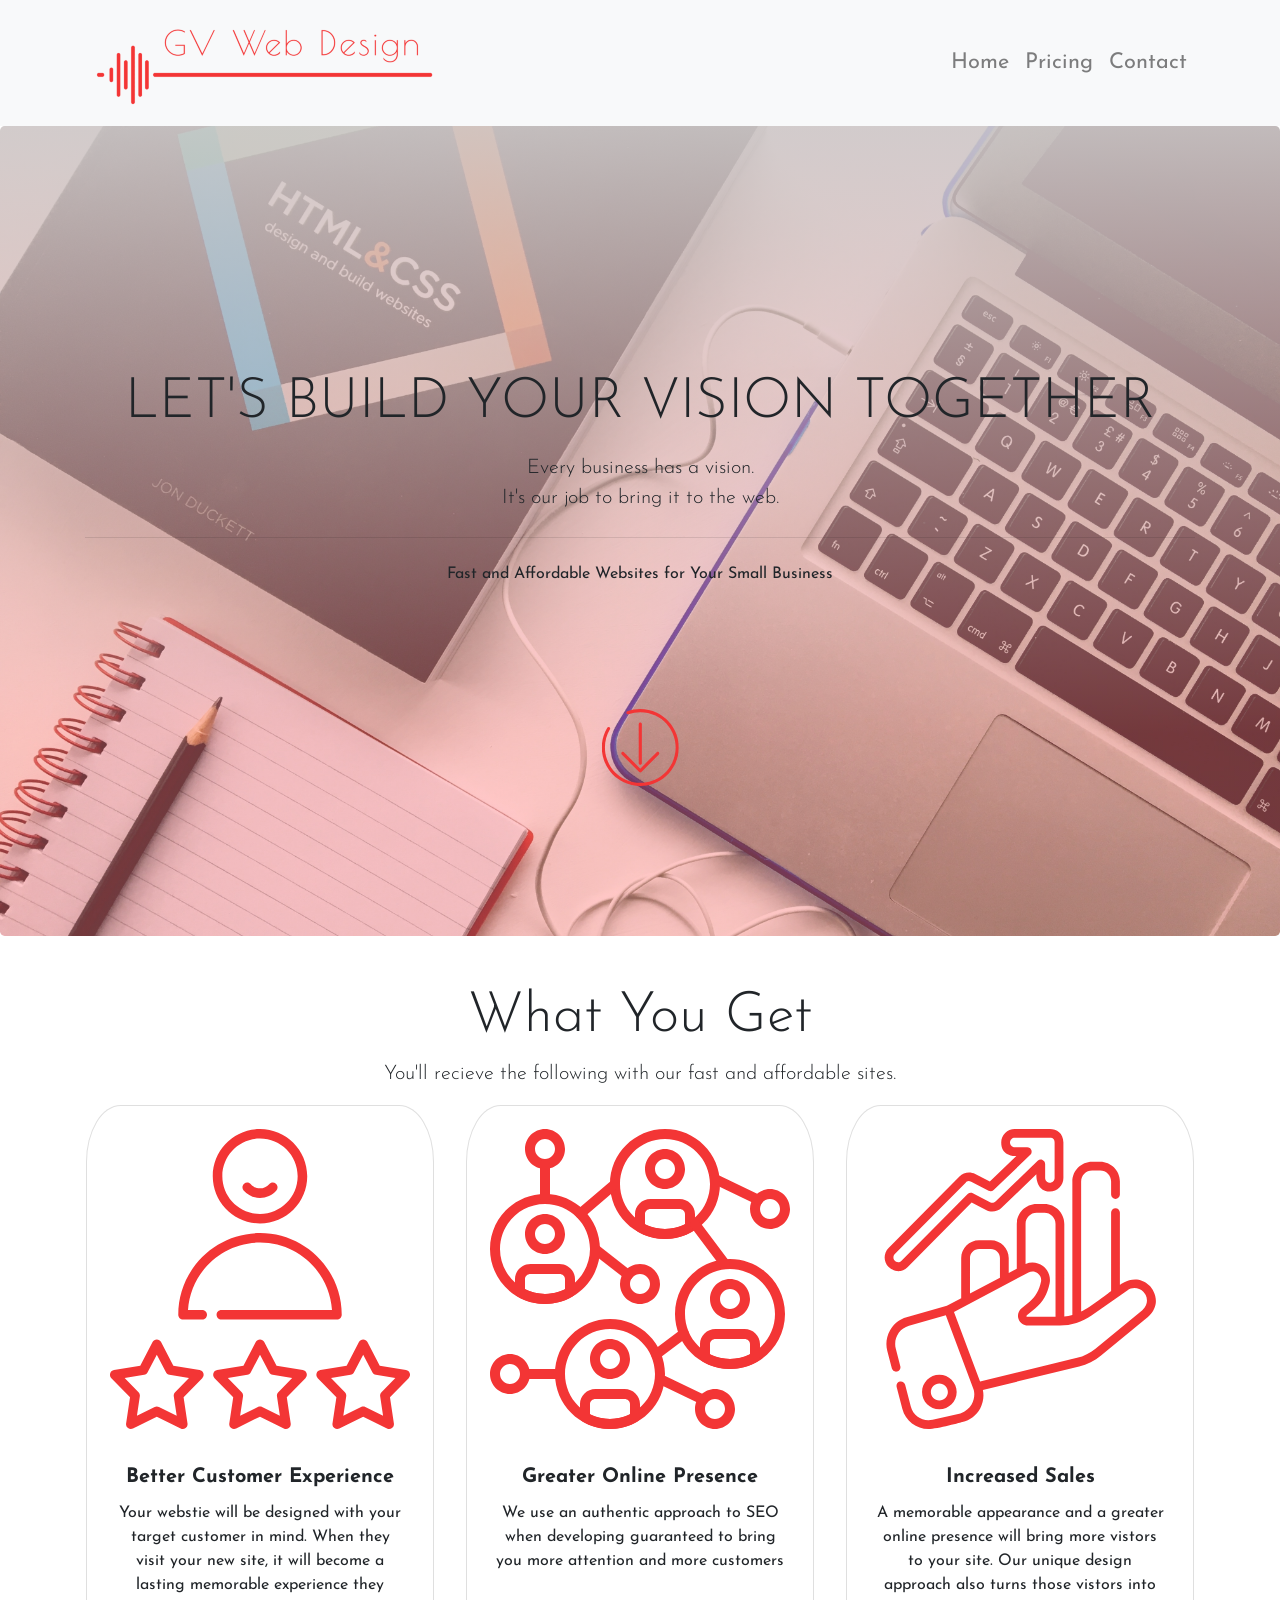
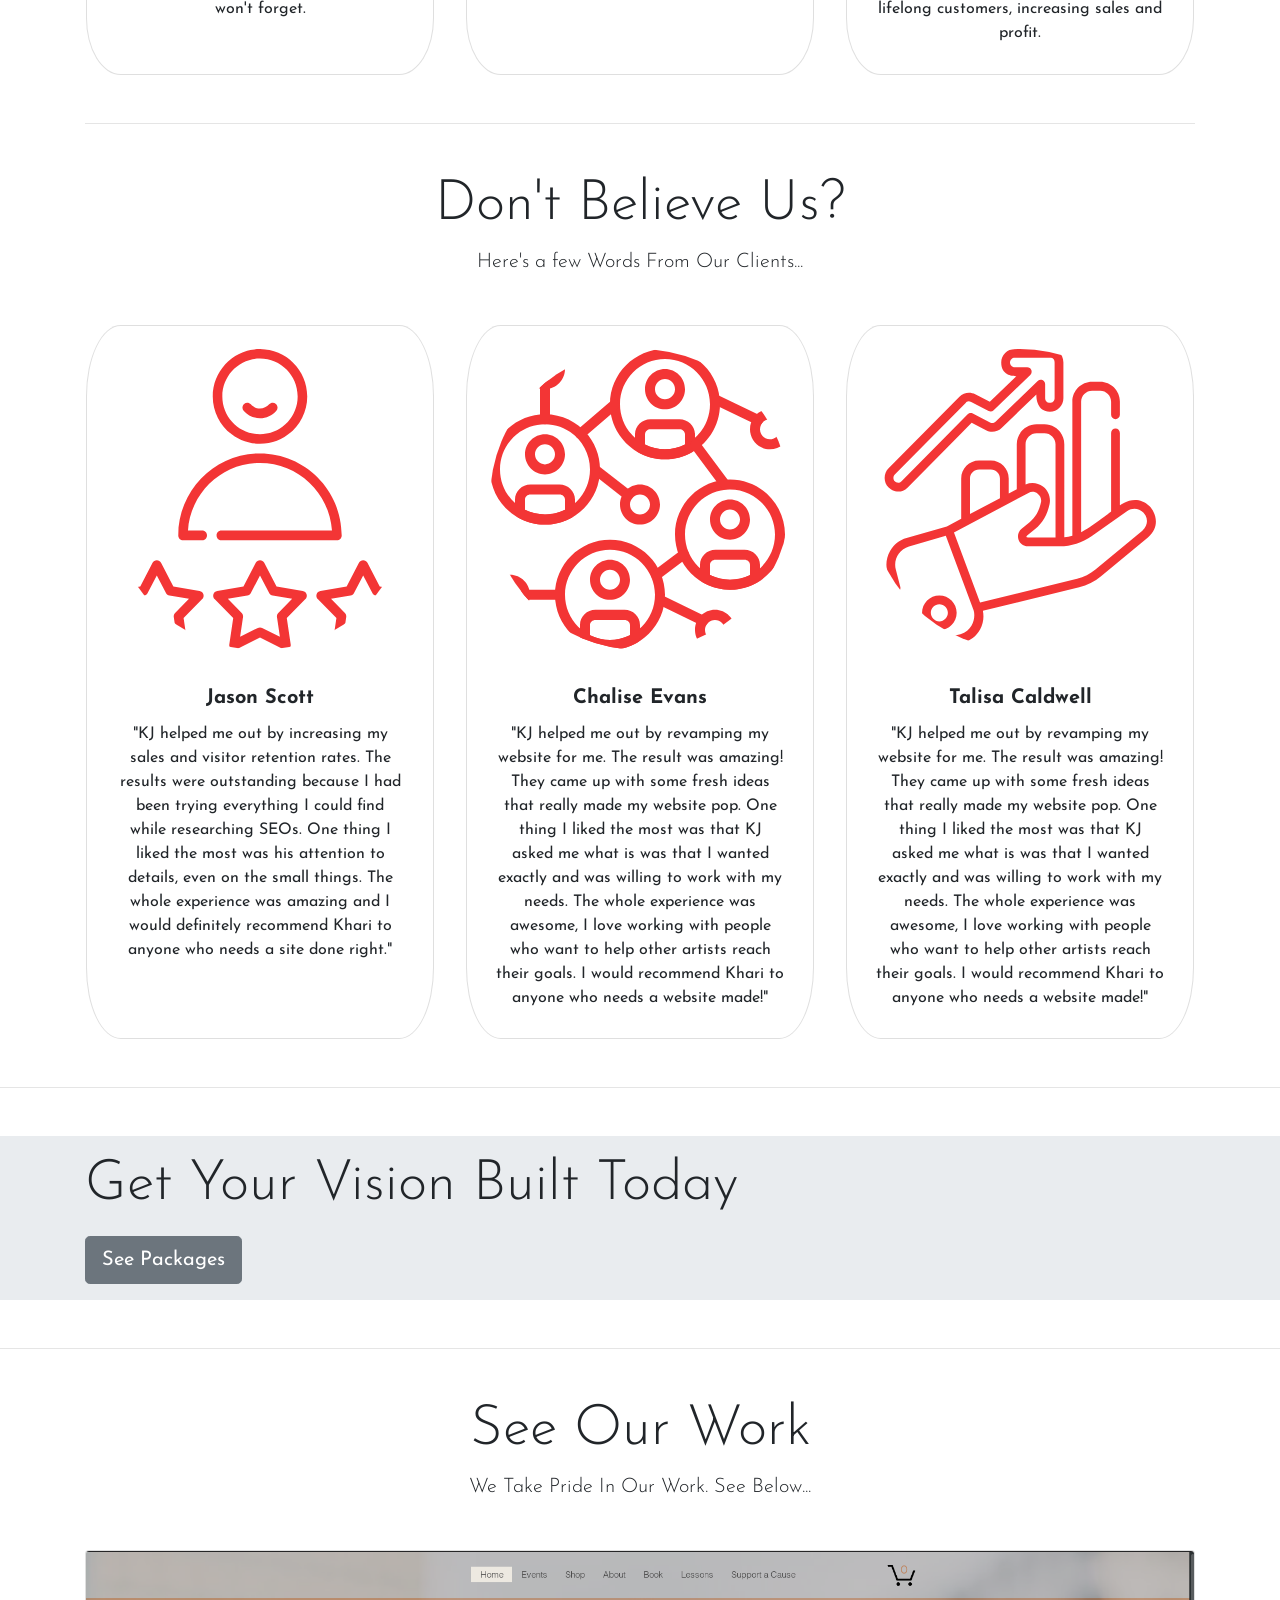
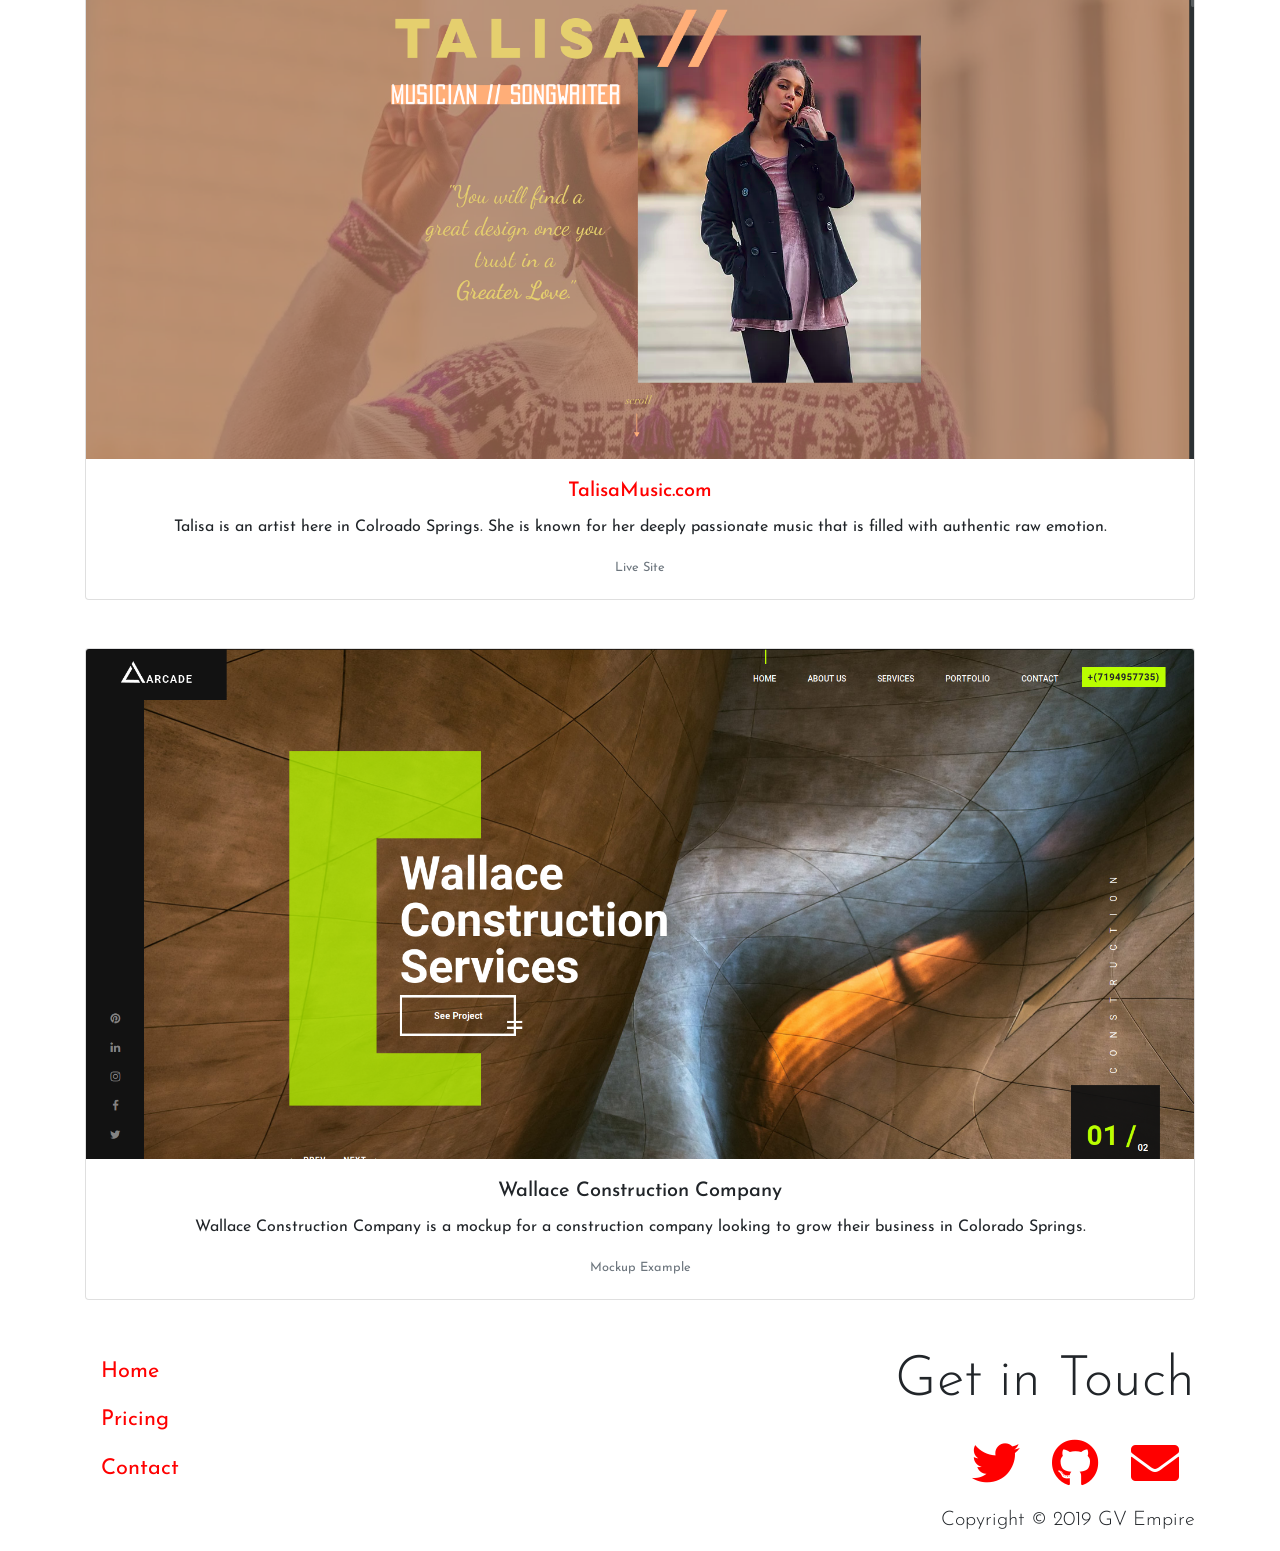
==== commit 9d0071e8: "adds pricing page" ====
--- a/index.html
+++ b/index.html
@@ -23,9 +23,9 @@
                 <div class="collapse navbar-collapse justify-content-end" id="navbarNav">
                     <ul class="navbar-nav">
                         <li class="nav-item">
-                            <a class="nav-link" href="#">Home</a>
-                        <li class="nav-item">
-                            <a class="nav-link" href="#">Pricing</a>
+                            <a class="nav-link" href="index.html">Home</a>
+                        <li class="nav-item">
+                            <a class="nav-link" href="pricing.html">Pricing</a>
                         </li>
                         <li class="nav-item">
                             <a class="nav-link" href="#">Contact</a>
@@ -38,12 +38,12 @@
 
     <main>
         <!-- Jumbotron -->
-        <div id="header" class="jumbotron mb-0 vertical-center">
+        <div id="main-header" class="jumbotron mb-0 vertical-center">
             <div class="container text-center">
-                <h1 class="display-4 mb-3">Let's Build Your Vision Together</h1>
-                <p class="lead">Every business has a vision. It's our job to bring that to the web.</p>
+                <h1 class="display-4 mb-3 text-uppercase">Let's Build Your Vision Together</h1>
+                <p class="lead">Every business has a vision. <BR> It's our job to bring it to the web.</p>
                 <hr class="my-4">
-                <p>Fast and Affordable Websites for Your Business</p>
+                <p>Fast and Affordable Websites for Your Small Business</p>
                 <div class="lead">
                     <a class="btn" href="#header" role="button"><img id="continue" src="img/next-page.svg" alt="continue"></a>
                 </div>
@@ -55,13 +55,13 @@
                 <!-- What you Get -->
                 <div class="text-center pt-5">
                     <h2 class="display-4">What You Get</h2>
-                    <p class="lead">With Our fast and affordable website's you'll recieve the following...</p>
+                    <p class="lead">You'll recieve the following with our fast and affordable sites.</p>
                     <div id="offers" class="row">
                         <div class="col-lg card mx-3">
                             <img class="card-img-top" src="img/customer.svg" alt="Better Customer Experience">
                             <div class="card-body">
                                 <h5 class="card-title">Better Customer Experience</h5>
-                                <p class="card-text">Our websties are designed with the customer in mind first. When they visit your new site, it will become a lasting memorable experience.</p>
+                                <p class="card-text">Your webstie will be designed with your target customer in mind. When they visit your new site, it will become a lasting memorable experience they won't forget.</p>
                             </div>
                         </div>
 
@@ -69,7 +69,7 @@
                             <img class="card-img-top" src="img/network.svg" alt="Greater Online Presence">
                             <div class="card-body">
                                 <h5 class="card-title">Greater Online Presence</h5>
-                                <p class="card-text">When developing our websites, we use an authentic approach to SEO and design guaranteed to bring you more attention and in turn more customers</p>
+                                <p class="card-text">We use an authentic approach to SEO when developing guaranteed to bring you more attention and more customers</p>
                             </div>
                         </div>
 
@@ -77,7 +77,7 @@
                             <img class="card-img-top" src="img/sales.svg" alt="Increased Sales">
                             <div class="card-body">
                                 <h5 class="card-title">Increased Sales</h5>
-                                <p class="card-text">A memorable appearance and a greater online presence both bring you more customers. This, in turn, bring you more sales and more dollars in your pocket.</p>
+                                <p class="card-text">A memorable appearance and a greater online presence will bring more vistors to your site. Our unique design approach also turns those vistors into lifelong customers, increasing sales and profit.</p>
                             </div>
                         </div>
                     </div>
@@ -158,7 +158,42 @@
     </main>
 
     <footer>
-        
+        <div class="container">
+            <div class="row">
+                <div class="col-6">
+                    <nav>
+                        <ul class="nav flex-column">
+                            <li class="nav-item">
+                            <a class="nav-link" href="index.html">Home</a>
+                            </li>
+                            <li class="nav-item">
+                            <a class="nav-link" href="pricing.html">Pricing</a>
+                            </li>
+                            <li class="nav-item">
+                            <a class="nav-link" href="#">Contact</a>
+                            </li>
+                        </ul>
+                    </nav>
+                </div>
+
+                <div class="col-6 text-right">
+                    <p class=" display-4">Get in Touch</p>
+                    <ul id="social-nav" class="nav justify-content-end mb-2">
+                        <li class="nav-item">
+                            <a class="nav-link" href="#" target="_blank"><i class="fab fa-twitter fa-3x"></i></a>
+                        </li>
+                        <li class="nav-item">
+                            <a class="nav-link" href="#" target="_blank"><i class="fab fa-github fa-3x"></i></a>
+                        </li>
+                        <li class="nav-item">
+                            <a class="nav-link" href="mailto:kj@gvemprie.com" target="_blank"><i class="fas fa-envelope fa-3x"></i></a>
+                        </li>
+                    </ul>
+
+                    <p class="lead">Copyright &copy 2019 GV Empire</p>
+                </div>
+            </div>
+        </div>
     </footer>
     
     <script src="https://code.jquery.com/jquery-3.3.1.slim.min.js" integrity="sha384-q8i/X+965DzO0rT7abK41JStQIAqVgRVzpbzo5smXKp4YfRvH+8abtTE1Pi6jizo" crossorigin="anonymous"></script>
--- a/style/styles.css
+++ b/style/styles.css
@@ -1,15 +1,19 @@
 * {
     font-family: 'Josefin Sans', sans-serif;
+    letter-spacing: 1.5;
 }
 
 .vertical-center {
-    min-height: 90vh;
     align-items: center;
     display: flex;
 }
 
 html {
     scroll-behavior: smooth;
+}
+
+a {
+    color: red;
 }
 
 /*NavBar Styles ---------------------*/
@@ -34,14 +38,15 @@
 
 
 /*Jumbotron Styles ---------------------*/
-#header {
+#main-header {
+    min-height: 90vh;
     background-image:   linear-gradient(#ccc -10%, rgba(255, 67, 81, .3) 75%),
                         url(../img/banner.jpg);
     background-size: cover;
 }
 
 
-#header .container div:last-child {
+#main-header .container div:last-child {
     position: relative;
     bottom: -100px;
 }
@@ -78,3 +83,53 @@
     justify-content: flex-start;
     margin-top: 10%;
 }
+
+/*Footer Styles ------------*/
+
+
+
+
+/*Pricing Styles -----------
+----------------------------
+****************************/
+
+/*Services Styles ----------*/
+    .warning {
+        color: red;
+    }
+
+
+
+
+
+
+
+
+
+
+
+
+
+
+
+
+
+
+
+
+
+
+/*Media Queries ------------*/
+
+@media only screen and (max-width: 991px) {
+    #offers .card,
+    #testimonials .card {
+        margin-top: 10%;
+    }
+}
+
+@media only screen and (max-width: 768px) {
+    .nav-item a {
+        font-size: 5vw;
+    }
+}
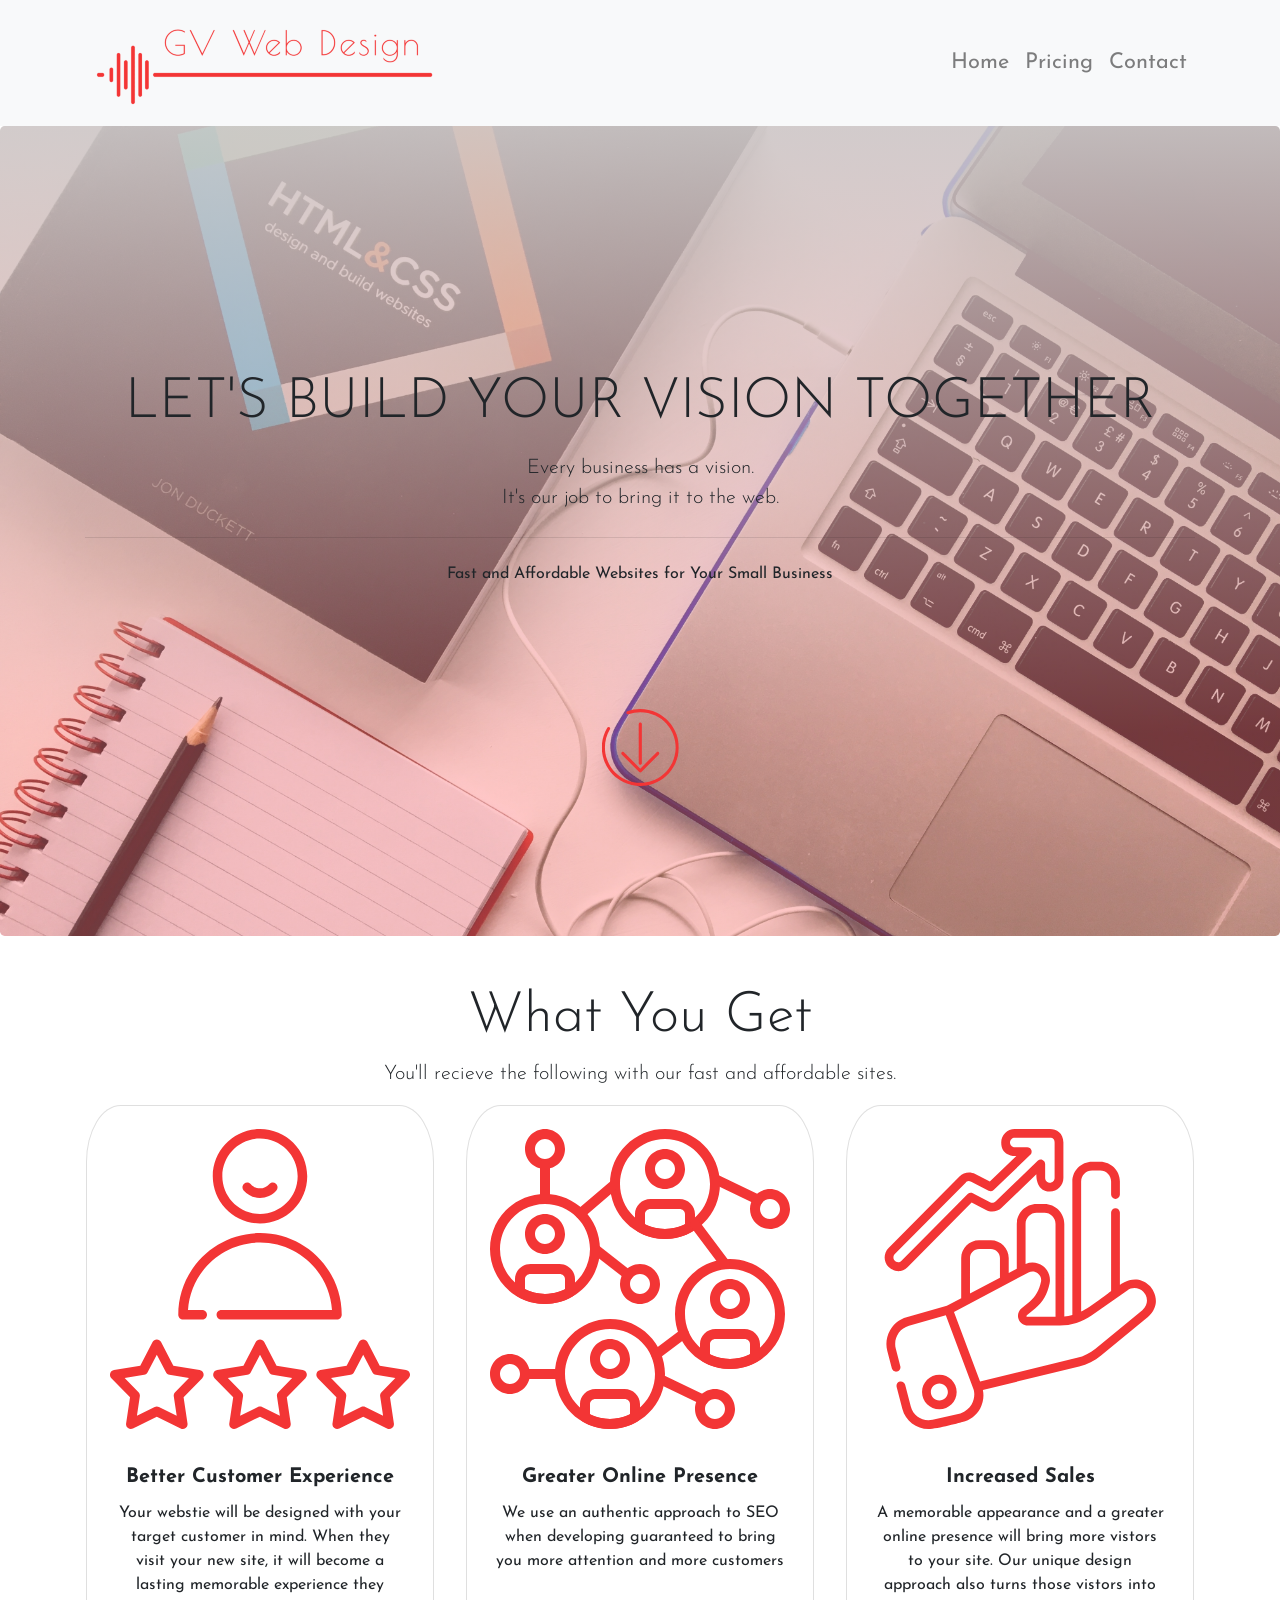
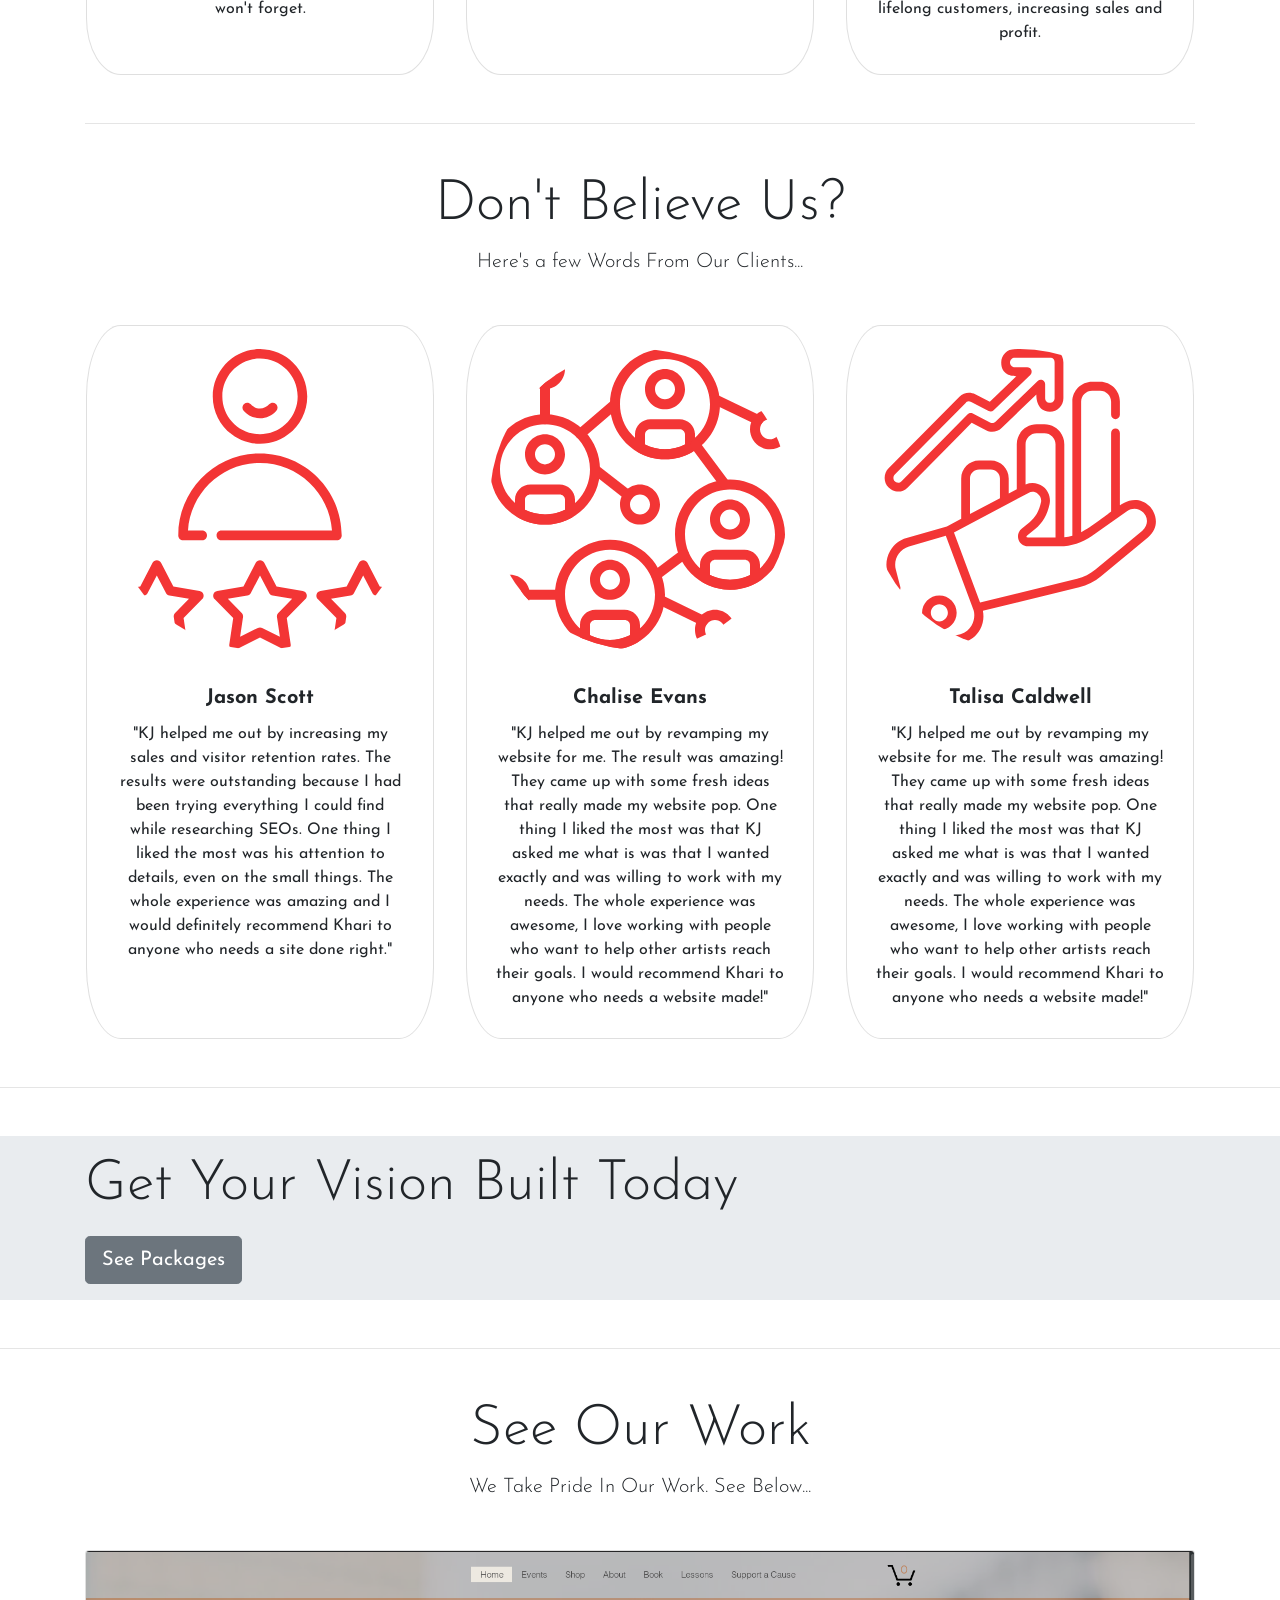
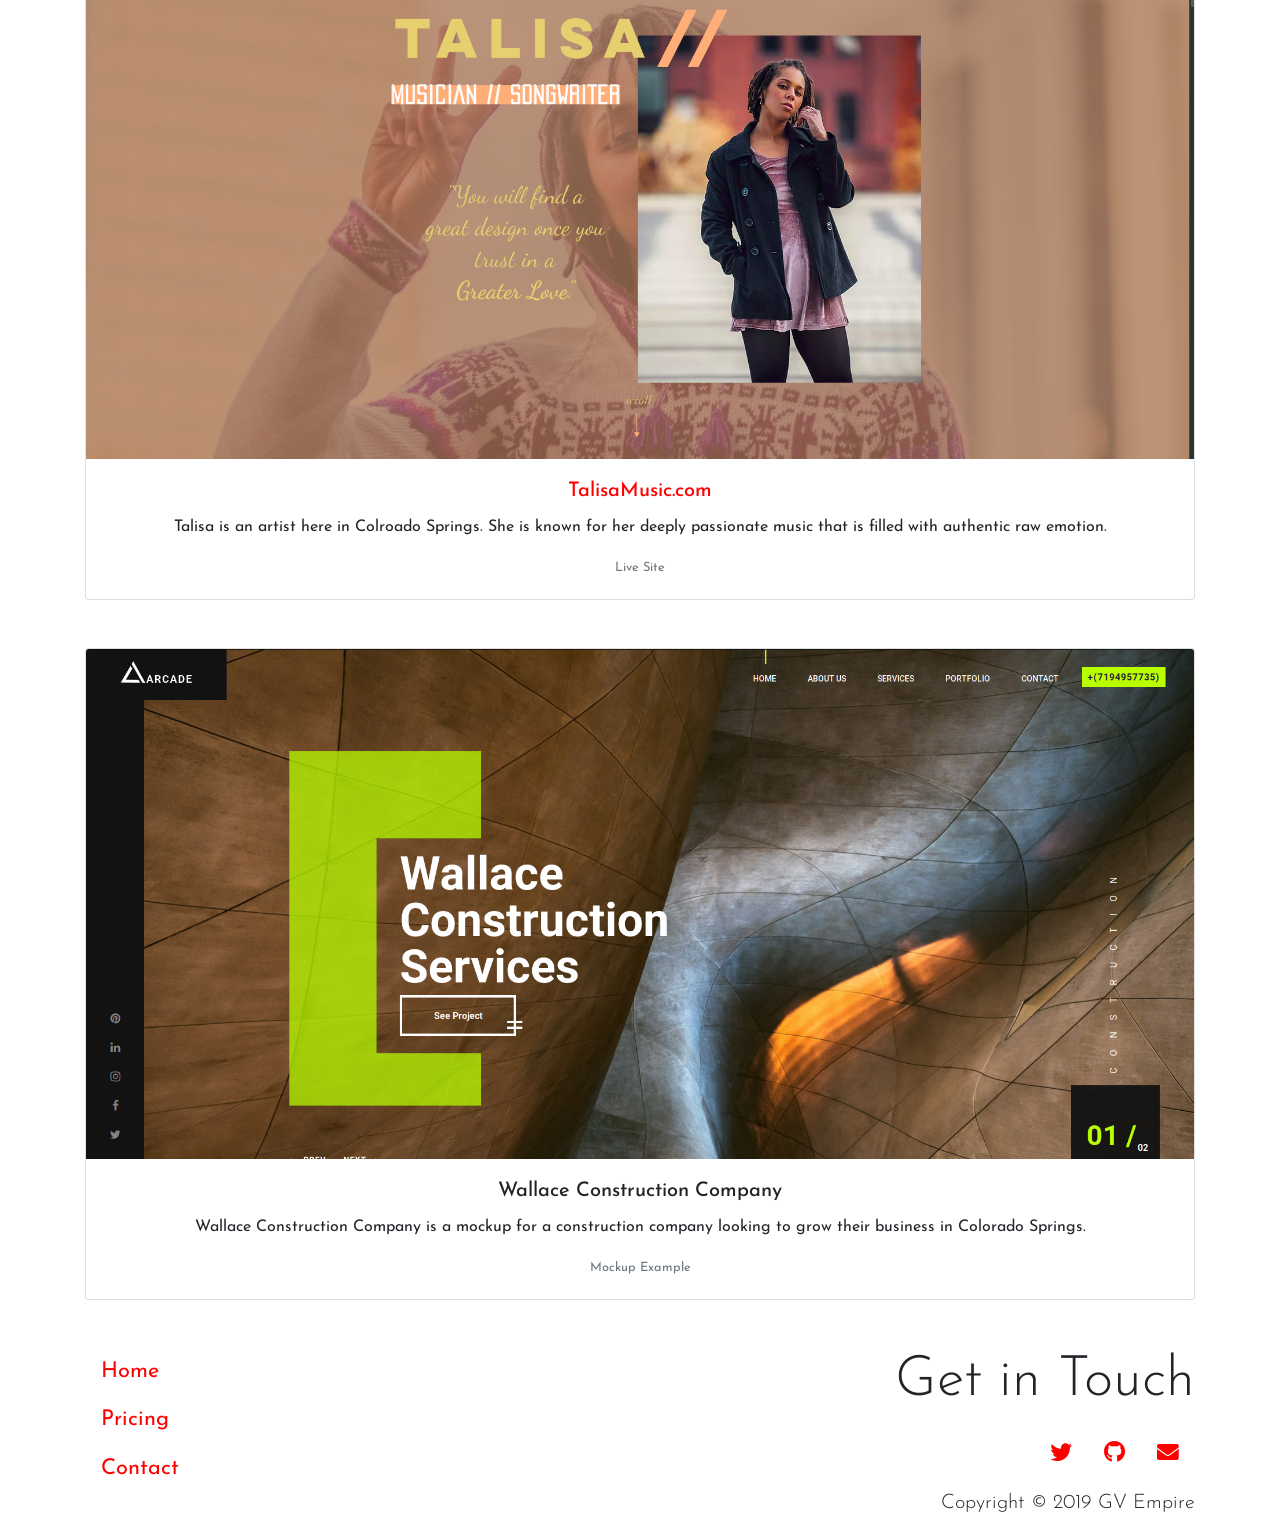
==== commit bfc8f1f8: "Adds to pricing page" ====
--- a/index.html
+++ b/index.html
@@ -180,13 +180,13 @@
                     <p class=" display-4">Get in Touch</p>
                     <ul id="social-nav" class="nav justify-content-end mb-2">
                         <li class="nav-item">
-                            <a class="nav-link" href="#" target="_blank"><i class="fab fa-twitter fa-3x"></i></a>
-                        </li>
-                        <li class="nav-item">
-                            <a class="nav-link" href="#" target="_blank"><i class="fab fa-github fa-3x"></i></a>
-                        </li>
-                        <li class="nav-item">
-                            <a class="nav-link" href="mailto:kj@gvemprie.com" target="_blank"><i class="fas fa-envelope fa-3x"></i></a>
+                            <a class="nav-link" href="#" target="_blank"><i class="fab fa-twitter"></i></a>
+                        </li>
+                        <li class="nav-item">
+                            <a class="nav-link" href="#" target="_blank"><i class="fab fa-github"></i></a>
+                        </li>
+                        <li class="nav-item">
+                            <a class="nav-link" href="mailto:kj@gvemprie.com" target="_blank"><i class="fas fa-envelope"></i></a>
                         </li>
                     </ul>
 
--- a/style/styles.css
+++ b/style/styles.css
@@ -12,13 +12,13 @@
     scroll-behavior: smooth;
 }
 
-a {
+a{
     color: red;
 }
 
 /*NavBar Styles ---------------------*/
-nav .nav-link {
-    font-size: 1.7vw;
+.nav-link {
+    font-size: 5vw;
 }
 nav .container {
     background-color: transparent;
@@ -94,9 +94,31 @@
 ****************************/
 
 /*Services Styles ----------*/
-    .warning {
-        color: red;
-    }
+.warning {
+    color: red;
+}
+
+/*Package Styles -------------*/
+
+.packages .card-header {
+    font-size: 2.7em;
+}
+
+.card {
+    margin-top: 10%;
+}
+
+.packages {
+    display: flex;
+    flex-direction: row;
+    justify-content: space-between;
+}
+
+.packages .card {
+    display: flex;
+    flex-direction: column;
+    margin-bottom: auto;
+}
 
 
 
@@ -122,14 +144,70 @@
 /*Media Queries ------------*/
 
 @media only screen and (max-width: 991px) {
+    
+}
+
+@media only screen and (max-width: 768px) {
+    
+}
+
+/*
+####################################################
+M E D I A  Q U E R I E S
+####################################################
+*/
+
+/*
+::::::::::::::::::::::::::::::::::::::::::::::::::::
+Bootstrap 4 breakpoints
+*/
+/* Small devices (landscape phones, 544px and up) */
+@media (min-width: 544px) {  
+    .packages .card-header {
+        font-size: 16px;
+    }
+
+    .nav-link  a{
+        font-size: 100vw;
+    }
+
     #offers .card,
     #testimonials .card {
         margin-top: 10%;
     }
-}
-
-@media only screen and (max-width: 768px) {
+  }
+
+  /* Medium devices (tablets, 768px and up) */
+  @media (min-width: 768px) {  
+    .packages .card-header {
+        font-size: 30px;
+    }
+
     .nav-item a {
-        font-size: 5vw;
-    }
-}
+        font-size: 1.7vw;
+    }
+
+  }
+
+  /* Large devices (desktops, 992px and up) */
+  @media (min-width: 992px) { 
+    .packages .card-header {
+        font-size: 40px;
+    }
+
+    #offers .card,
+    #testimonials .card {
+        margin-top: 0;
+    }
+
+  }
+
+  /* Extra large devices (large desktops, 1200px and up) */
+  @media (min-width: 1200px) {  
+    .packages .card-header {
+        font-size: 48px;
+    }
+
+  }
+
+  /*
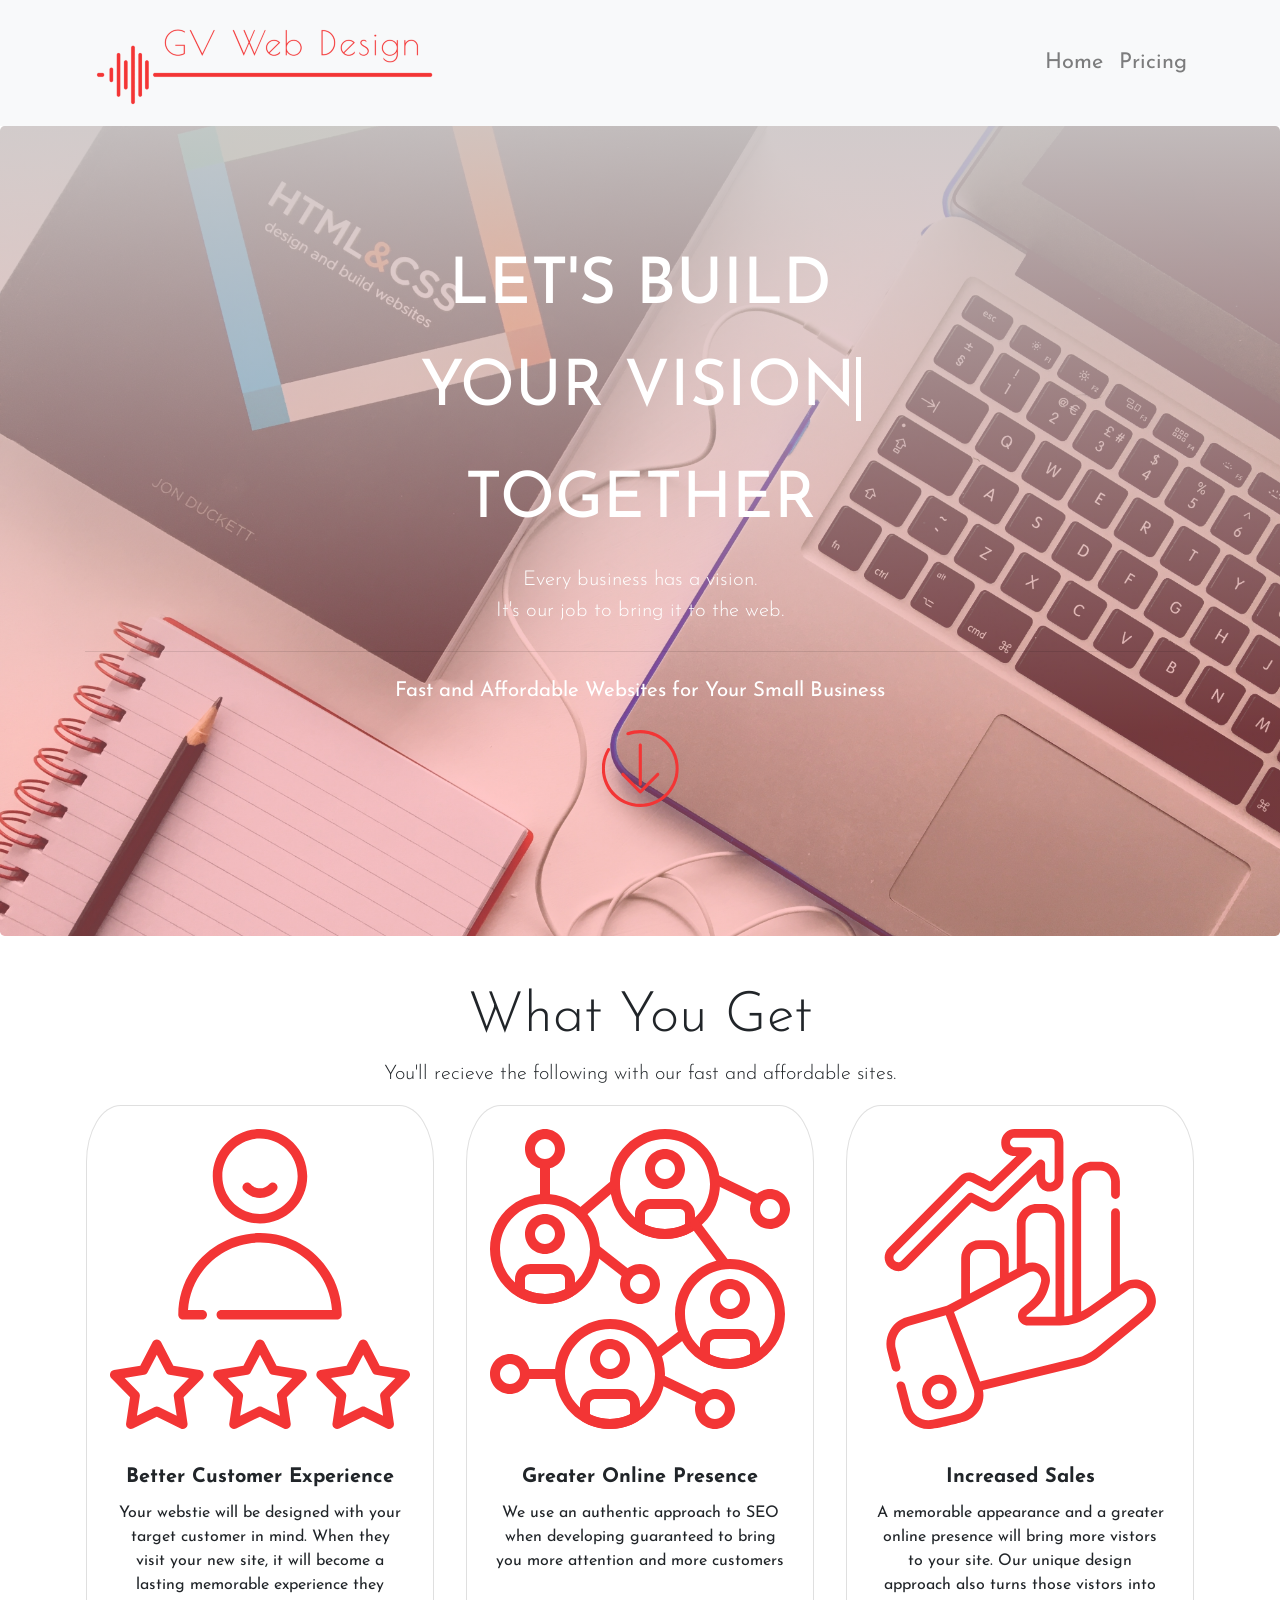
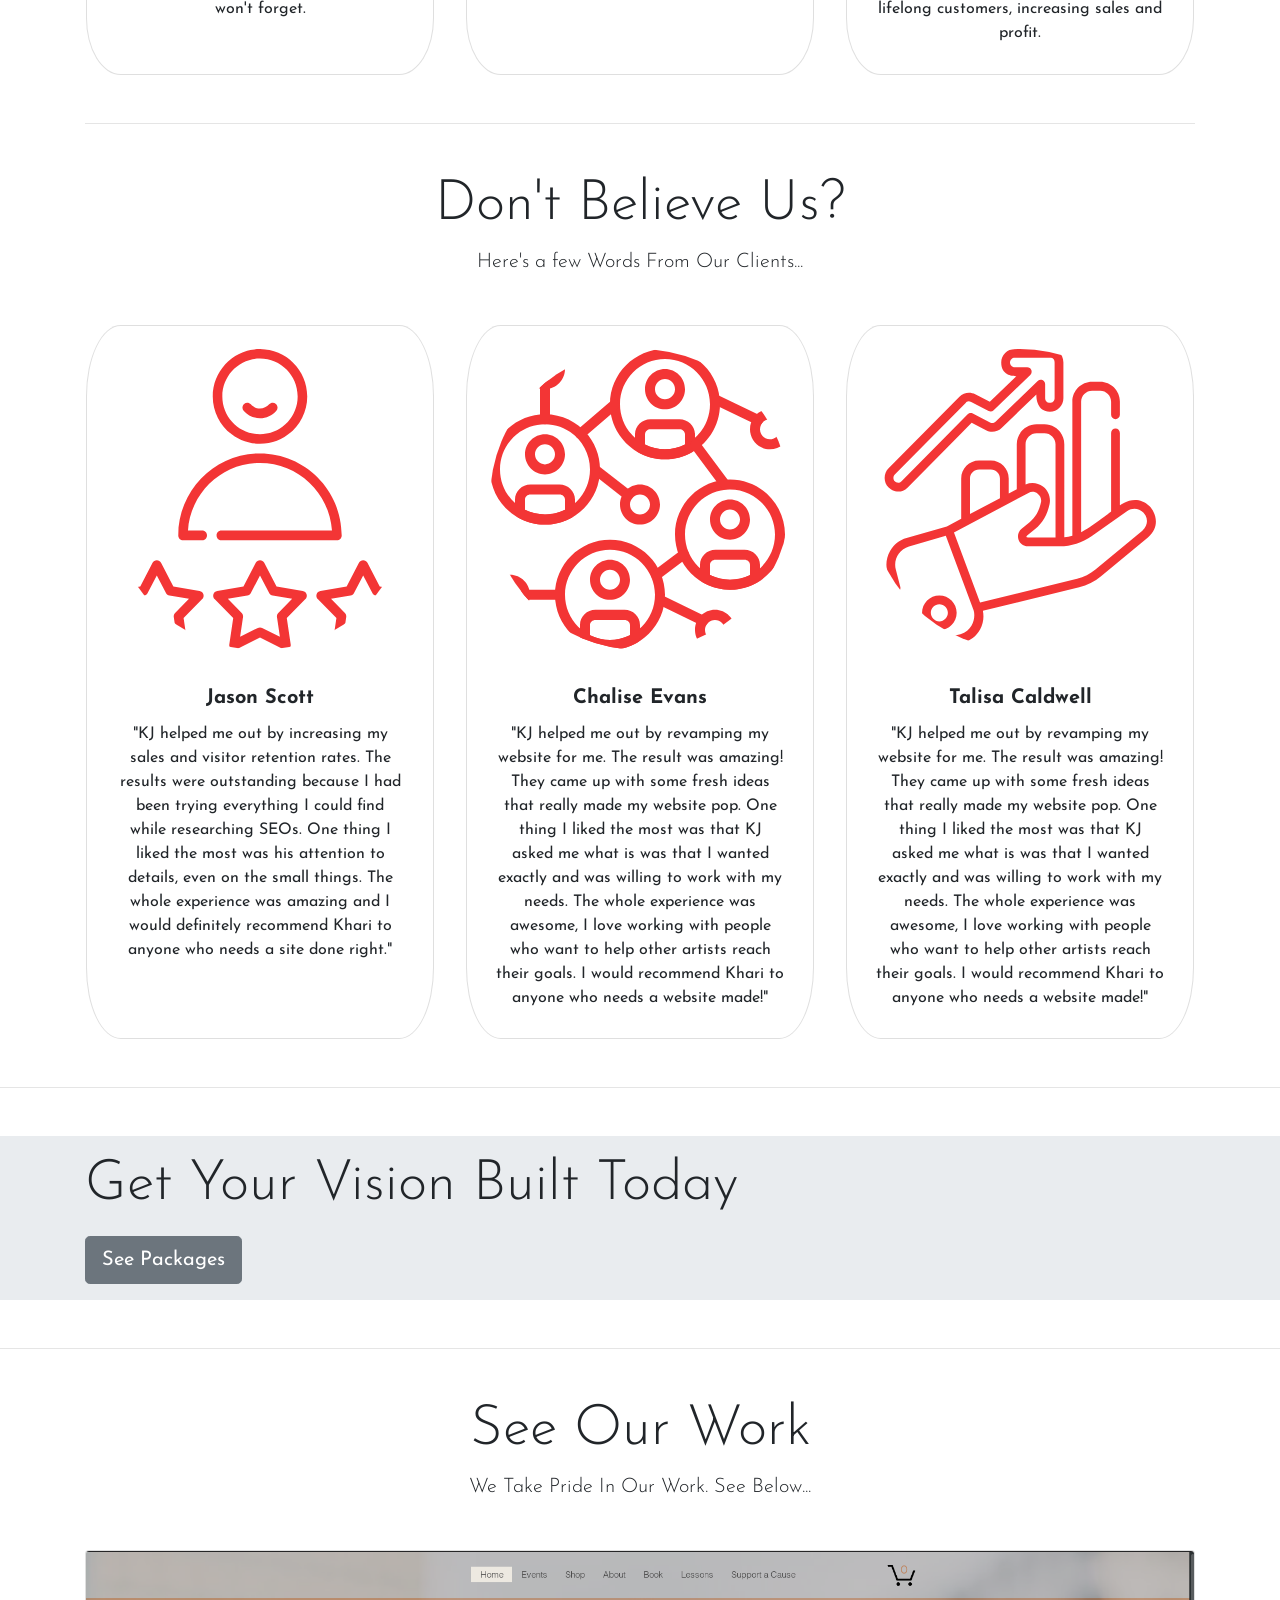
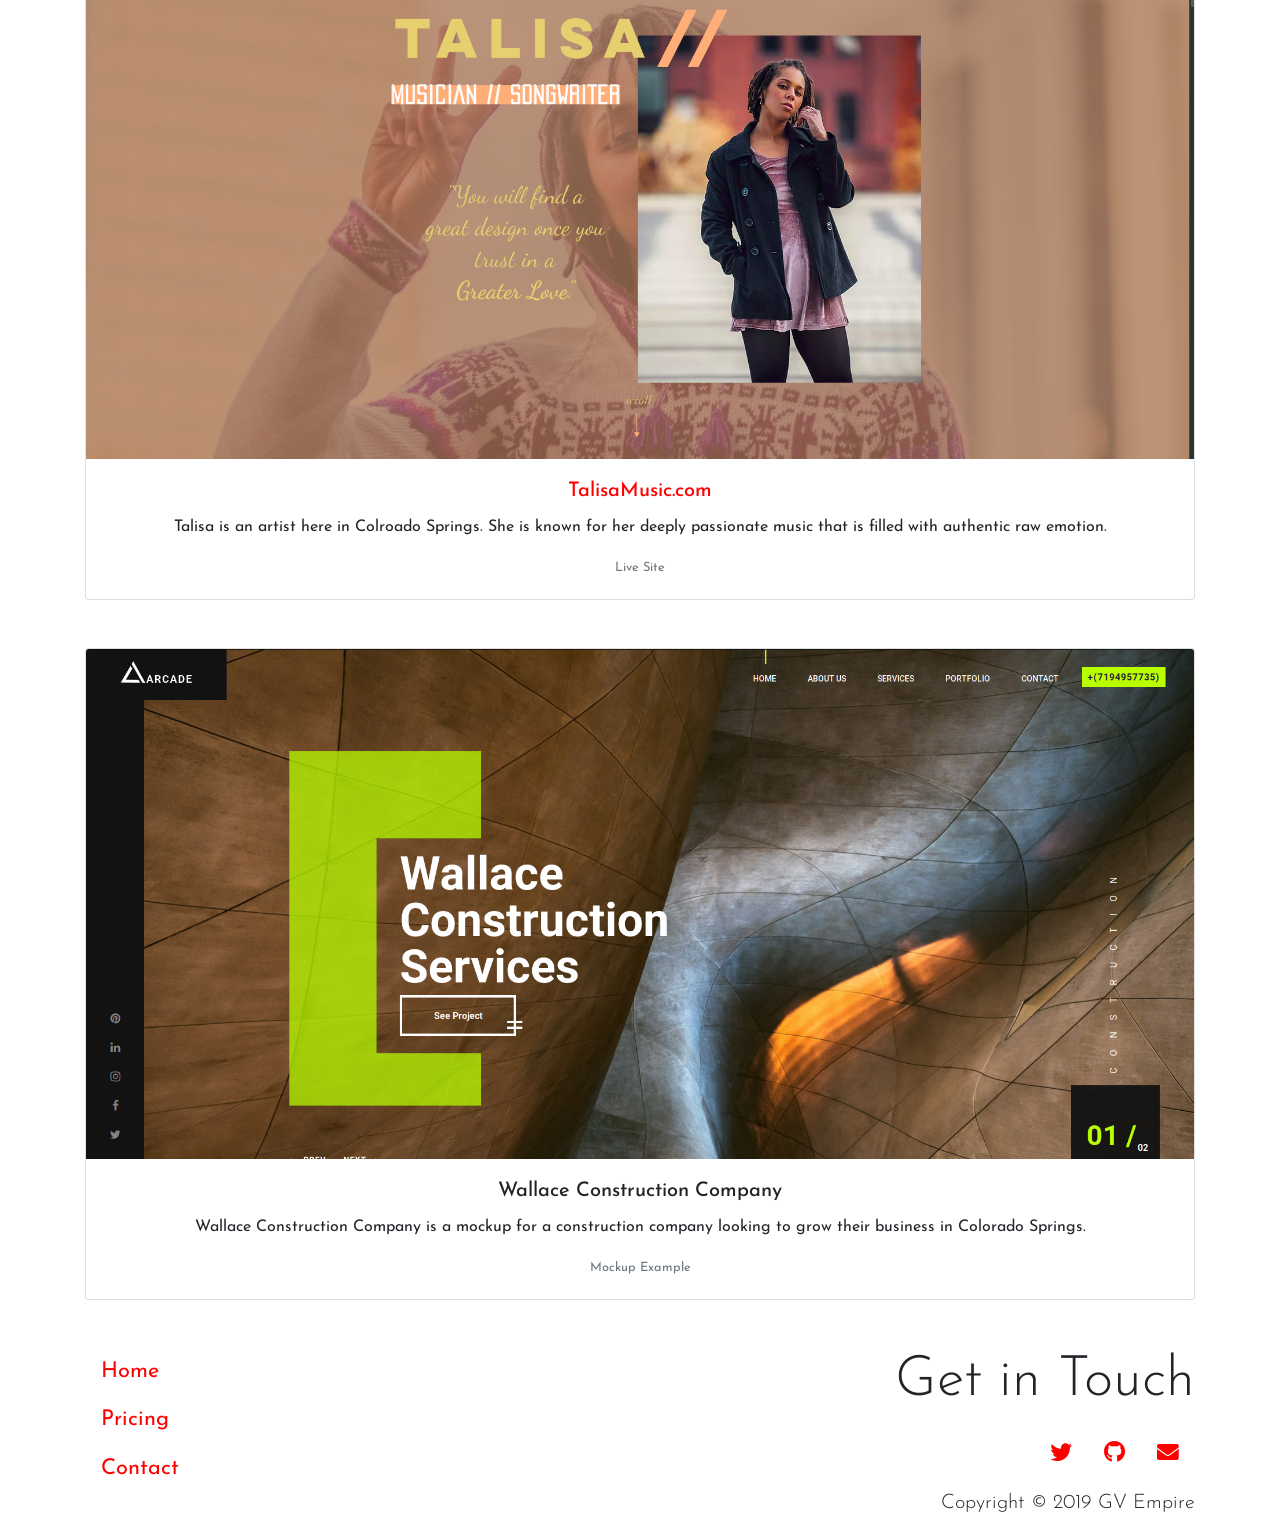
==== commit 3791ed6b: "Adds js functionality" ====
--- a/index.html
+++ b/index.html
@@ -27,9 +27,6 @@
                         <li class="nav-item">
                             <a class="nav-link" href="pricing.html">Pricing</a>
                         </li>
-                        <li class="nav-item">
-                            <a class="nav-link" href="#">Contact</a>
-                        </li>
                     </ul>
                 </div>
             </div>
@@ -38,9 +35,11 @@
 
     <main>
         <!-- Jumbotron -->
-        <div id="main-header" class="jumbotron mb-0 vertical-center">
+        <div id="main-header" class="jumbotron mb-0 vertical-center text-white">
             <div class="container text-center">
-                <h1 class="display-4 mb-3 text-uppercase">Let's Build Your Vision Together</h1>
+                <h1 class="mb-3 text-uppercase">Let's Build</h1>
+                <p class="mb-3 text-uppercase typewrite together" data-period="2000" data-type='[ "Your Vision", "Something Amazing","The Future"]'></p>
+                <p class="together text-uppercase">Together</p>
                 <p class="lead">Every business has a vision. <BR> It's our job to bring it to the web.</p>
                 <hr class="my-4">
                 <p>Fast and Affordable Websites for Your Small Business</p>
@@ -199,5 +198,6 @@
     <script src="https://code.jquery.com/jquery-3.3.1.slim.min.js" integrity="sha384-q8i/X+965DzO0rT7abK41JStQIAqVgRVzpbzo5smXKp4YfRvH+8abtTE1Pi6jizo" crossorigin="anonymous"></script>
     <script src="https://cdnjs.cloudflare.com/ajax/libs/popper.js/1.14.6/umd/popper.min.js" integrity="sha384-wHAiFfRlMFy6i5SRaxvfOCifBUQy1xHdJ/yoi7FRNXMRBu5WHdZYu1hA6ZOblgut" crossorigin="anonymous"></script>
     <script src="https://stackpath.bootstrapcdn.com/bootstrap/4.2.1/js/bootstrap.min.js" integrity="sha384-B0UglyR+jN6CkvvICOB2joaf5I4l3gm9GU6Hc1og6Ls7i6U/mkkaduKaBhlAXv9k" crossorigin="anonymous"></script>
+    <script src="js/scripts.js"></script>
 </body>
 </html>
--- a/style/styles.css
+++ b/style/styles.css
@@ -43,12 +43,6 @@
     background-image:   linear-gradient(#ccc -10%, rgba(255, 67, 81, .3) 75%),
                         url(../img/banner.jpg);
     background-size: cover;
-}
-
-
-#main-header .container div:last-child {
-    position: relative;
-    bottom: -100px;
 }
 
 /*Background ---------------------*/
@@ -175,6 +169,15 @@
     #testimonials .card {
         margin-top: 10%;
     }
+
+    #main-header p {
+        font-size: 3vw;
+    }
+
+    #main-header h1,
+    #main-header .together {
+        font-size: 10vw;
+    }
   }
 
   /* Medium devices (tablets, 768px and up) */
@@ -185,6 +188,15 @@
 
     .nav-item a {
         font-size: 1.7vw;
+    }
+
+    #main-header p {
+        font-size: 3vw;
+    }
+
+    #main-header h1,
+    #main-header .together {
+        font-size: 10vw;
     }
 
   }
@@ -208,6 +220,46 @@
         font-size: 48px;
     }
 
-  }
-
-  /*+    #main-header p {
+        font-size: 1.6vw;
+    }
+
+    #main-header h1,
+    #main-header .together {
+        font-size: 5vw;
+    }
+
+  }
+
+  /*
+
+  /*JS Styles ------------------*/
+
+
+  /*Typewriter Effect----------*/
+  .line-1{
+    position: relative;
+    top: 50%;  
+    width: 24em;
+    margin: 0 auto;
+    border-right: 2px solid rgba(255,255,255,.75);
+    font-size: 180%;
+    text-align: center;
+    white-space: nowrap;
+    overflow: hidden;
+}
+
+/* Animation */
+.anim-typewriter{
+  animation: typewriter 4s steps(44) 1s 1 normal both,
+             blinkTextCursor 500ms steps(44) infinite normal;
+}
+@keyframes typewriter{
+  from{width: 0;}
+  to{width: 24em;}
+}
+@keyframes blinkTextCursor{
+  from{border-right-color: rgba(255,255,255,.75);}
+  to{border-right-color: transparent;}
+}
+
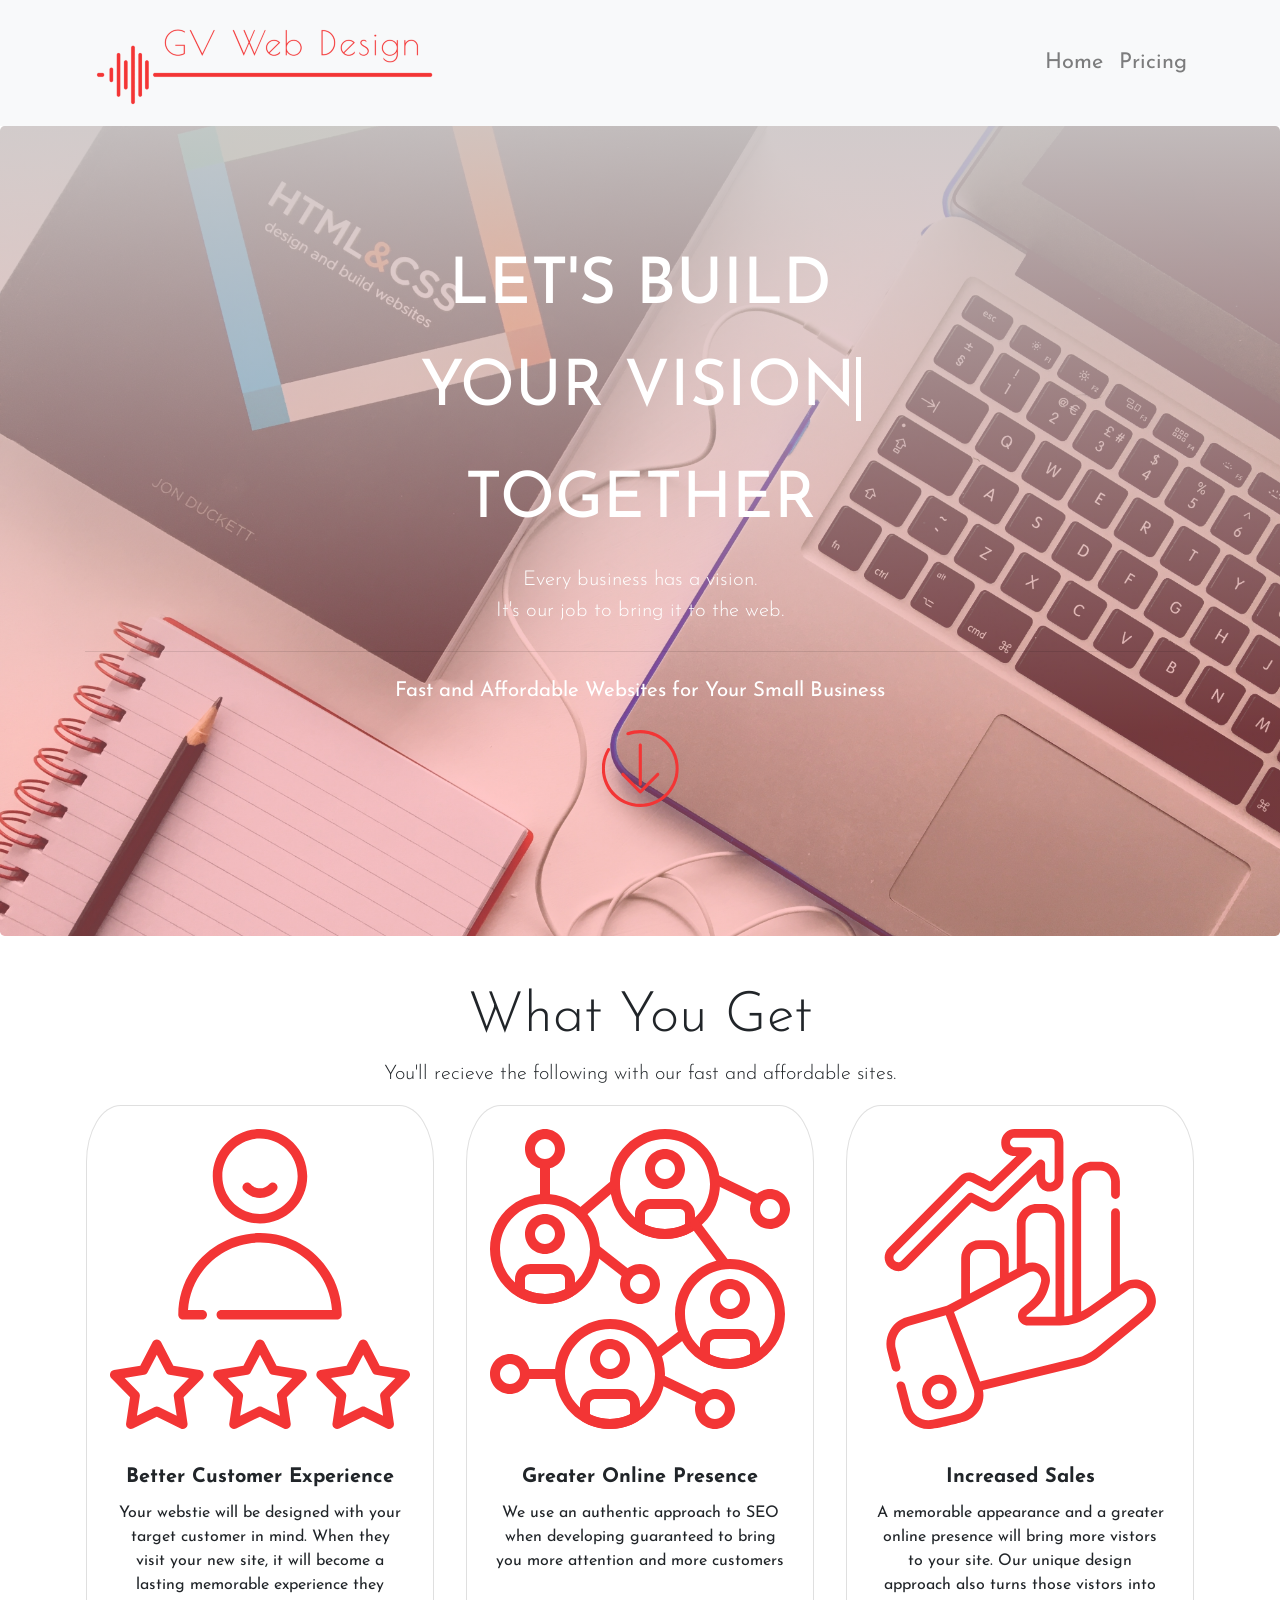
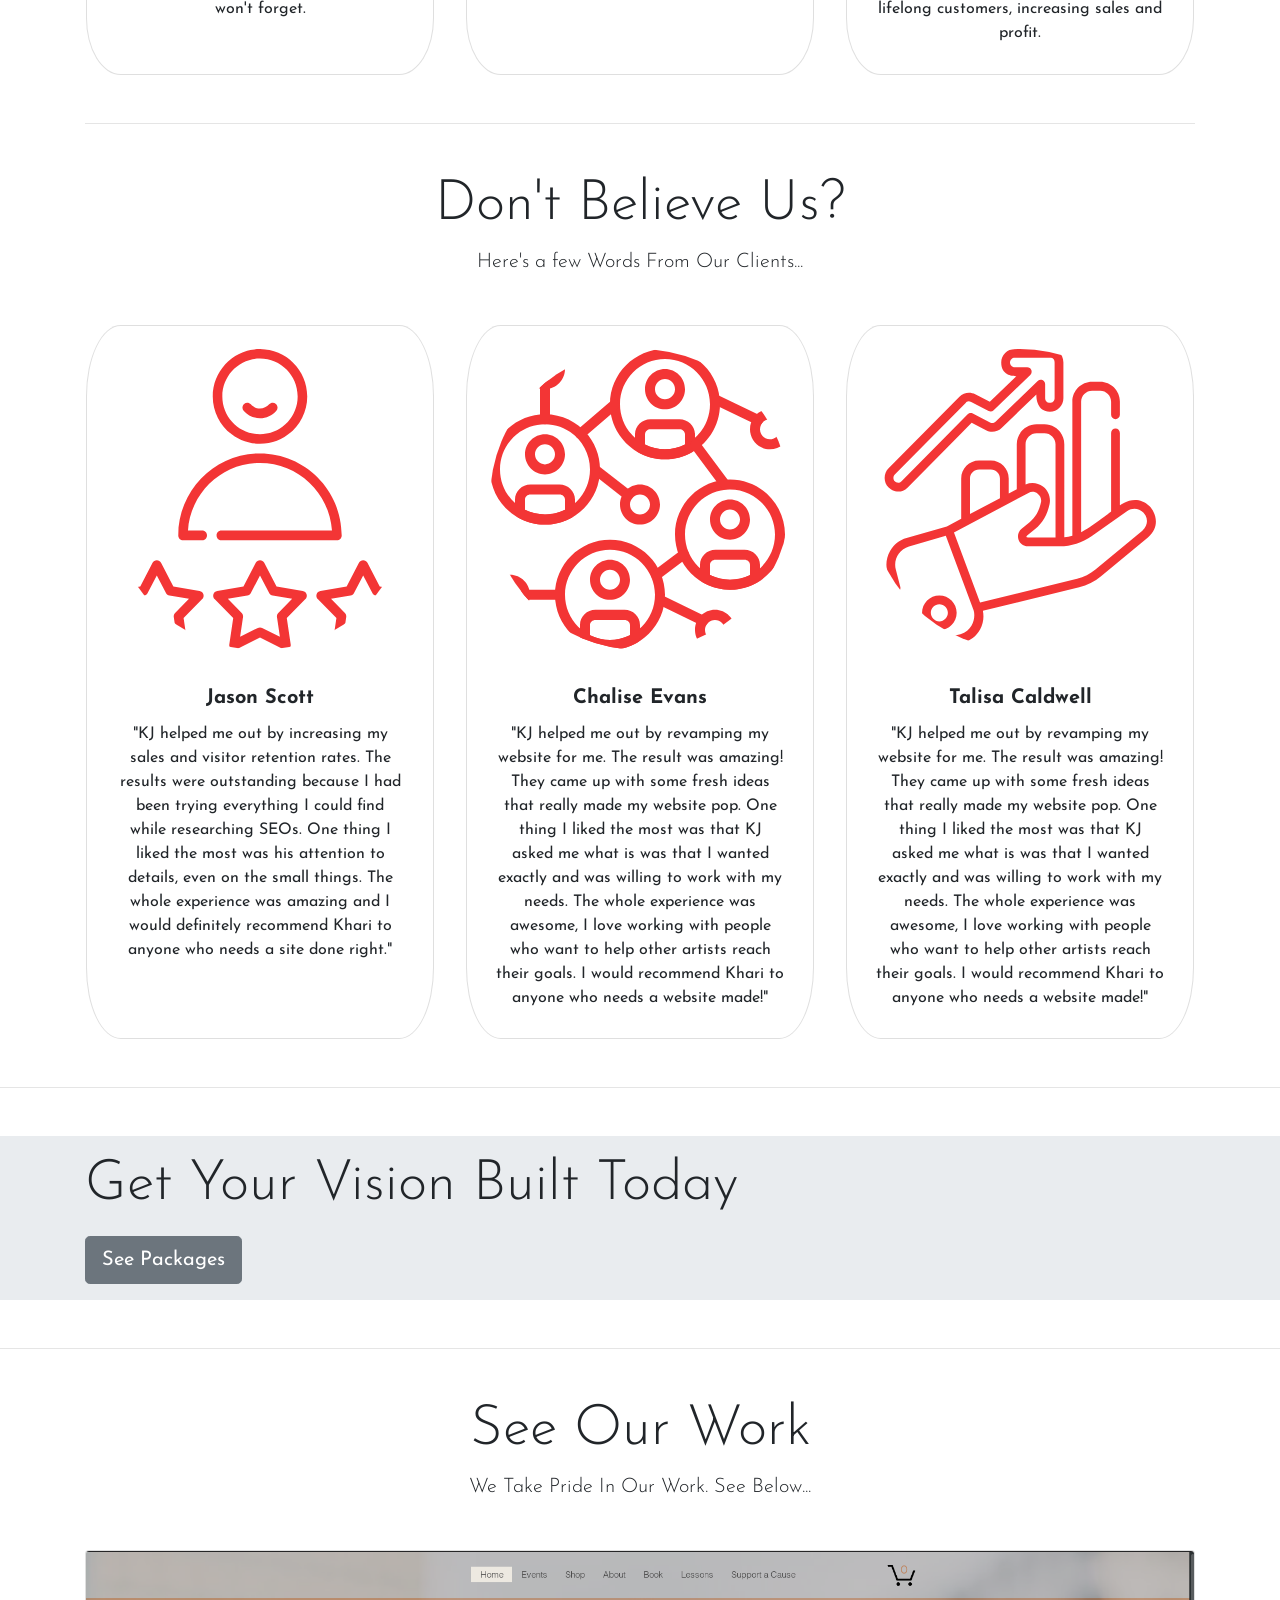
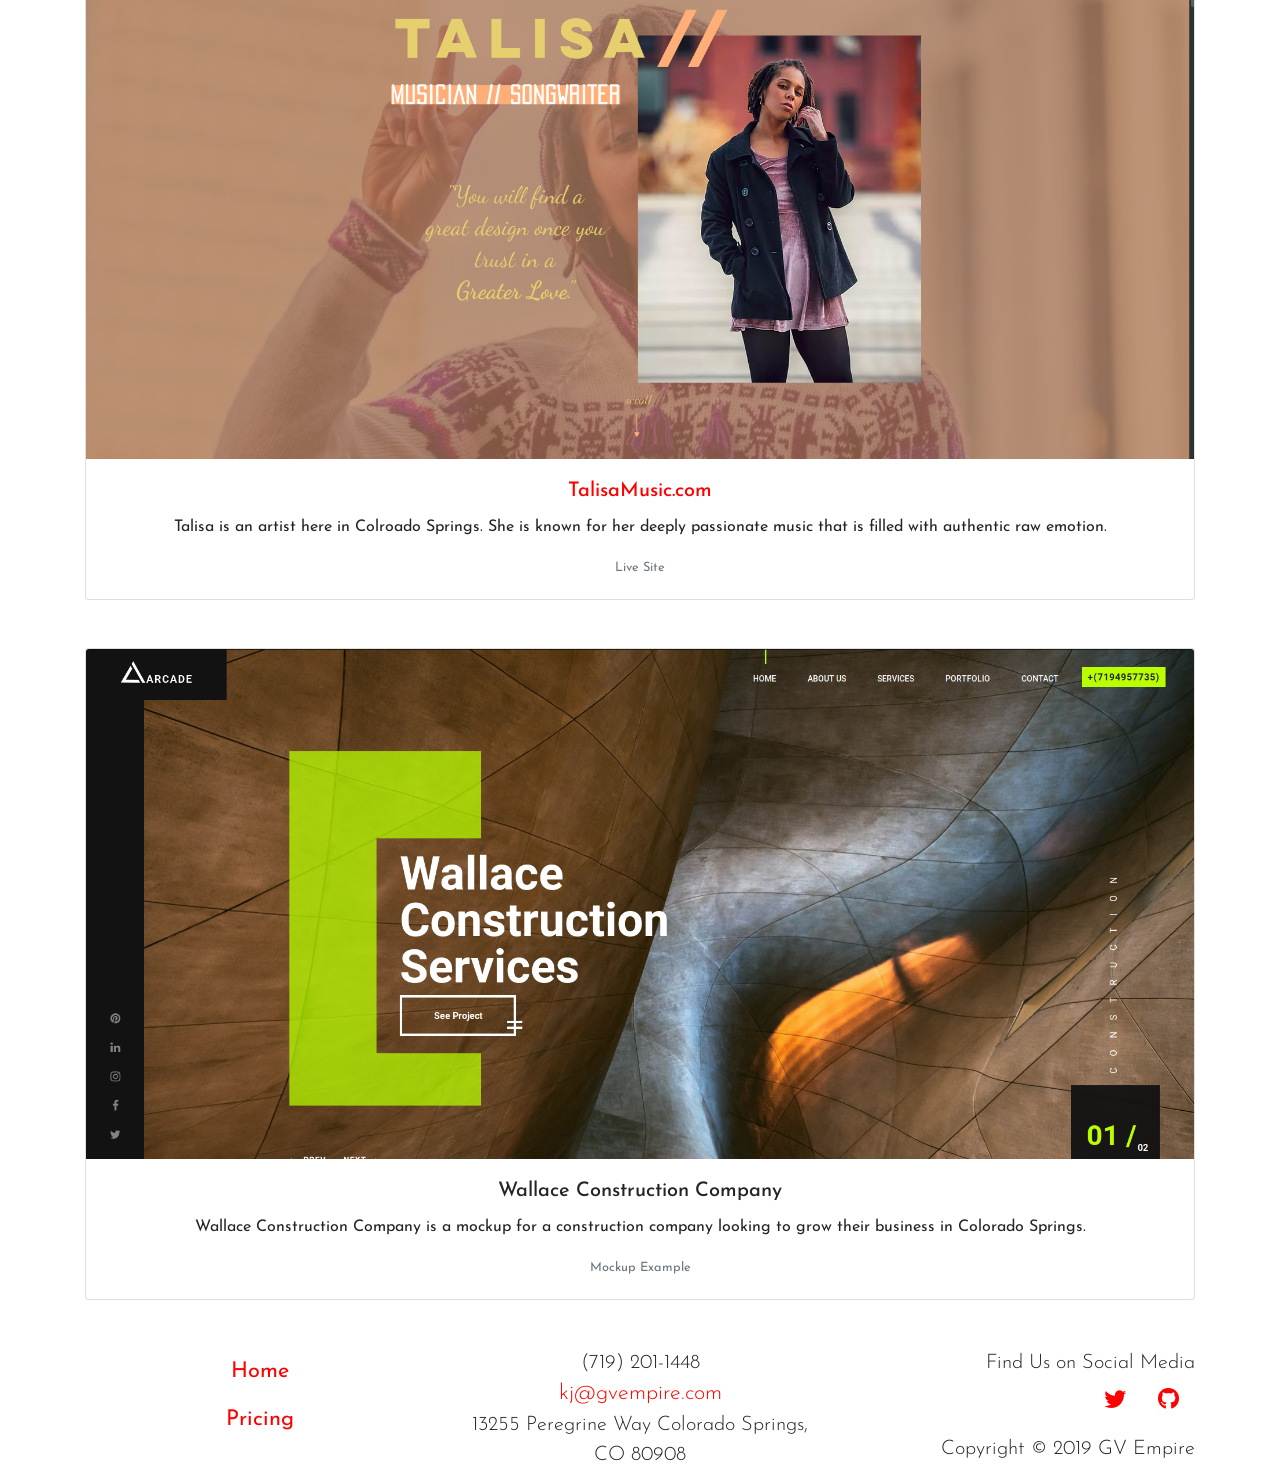
==== commit 81358945: "adds more touches" ====
--- a/index.html
+++ b/index.html
@@ -38,7 +38,7 @@
         <div id="main-header" class="jumbotron mb-0 vertical-center text-white">
             <div class="container text-center">
                 <h1 class="mb-3 text-uppercase">Let's Build</h1>
-                <p class="mb-3 text-uppercase typewrite together" data-period="2000" data-type='[ "Your Vision", "Something Amazing","The Future"]'></p>
+                <p class="mb-3 text-uppercase typewrite together" data-period="2000" data-type='[ "Your Vision", "Your Business","Your Future"]'></p>
                 <p class="together text-uppercase">Together</p>
                 <p class="lead">Every business has a vision. <BR> It's our job to bring it to the web.</p>
                 <hr class="my-4">
@@ -159,24 +159,38 @@
     <footer>
         <div class="container">
             <div class="row">
-                <div class="col-6">
+
+                <div class="col-4">
                     <nav>
-                        <ul class="nav flex-column">
+                        <ul class="nav flex-column text-center">
                             <li class="nav-item">
                             <a class="nav-link" href="index.html">Home</a>
                             </li>
                             <li class="nav-item">
                             <a class="nav-link" href="pricing.html">Pricing</a>
-                            </li>
-                            <li class="nav-item">
-                            <a class="nav-link" href="#">Contact</a>
                             </li>
                         </ul>
                     </nav>
                 </div>
 
-                <div class="col-6 text-right">
-                    <p class=" display-4">Get in Touch</p>
+                <div class="col-4">
+                    <nav>
+                        <ul class="nav flex-column text-center">
+                            <li class="nav-item">
+                                <p class="lead mb-0">(719) 201-1448</a>
+                            </li>
+                            <li class="nav-item">
+                                <a class="lead" href="mailto:kj@gtempire.com">kj@gvempire.com</a>
+                            </li>
+                            <li class="nav-item">
+                                <p class="lead mb-0" >13255 Peregrine Way Colorado Springs, CO 80908</p>
+                            </li>
+                        </ul>
+                    </nav>
+                </div>
+
+                <div class="col-4 text-right">
+                    <p class="lead mb-0">Find Us on Social Media</p>
                     <ul id="social-nav" class="nav justify-content-end mb-2">
                         <li class="nav-item">
                             <a class="nav-link" href="#" target="_blank"><i class="fab fa-twitter"></i></a>
@@ -184,13 +198,11 @@
                         <li class="nav-item">
                             <a class="nav-link" href="#" target="_blank"><i class="fab fa-github"></i></a>
                         </li>
-                        <li class="nav-item">
-                            <a class="nav-link" href="mailto:kj@gvemprie.com" target="_blank"><i class="fas fa-envelope"></i></a>
-                        </li>
                     </ul>
 
                     <p class="lead">Copyright &copy 2019 GV Empire</p>
                 </div>
+
             </div>
         </div>
     </footer>
--- a/style/styles.css
+++ b/style/styles.css
@@ -43,6 +43,11 @@
     background-image:   linear-gradient(#ccc -10%, rgba(255, 67, 81, .3) 75%),
                         url(../img/banner.jpg);
     background-size: cover;
+}
+
+#main-header h1,
+#main-header .together {
+    font-size: 10vw;
 }
 
 /*Background ---------------------*/
@@ -181,6 +186,8 @@
   }
 
   /* Medium devices (tablets, 768px and up) */
+  
+  
   @media (min-width: 768px) {  
     .packages .card-header {
         font-size: 30px;
